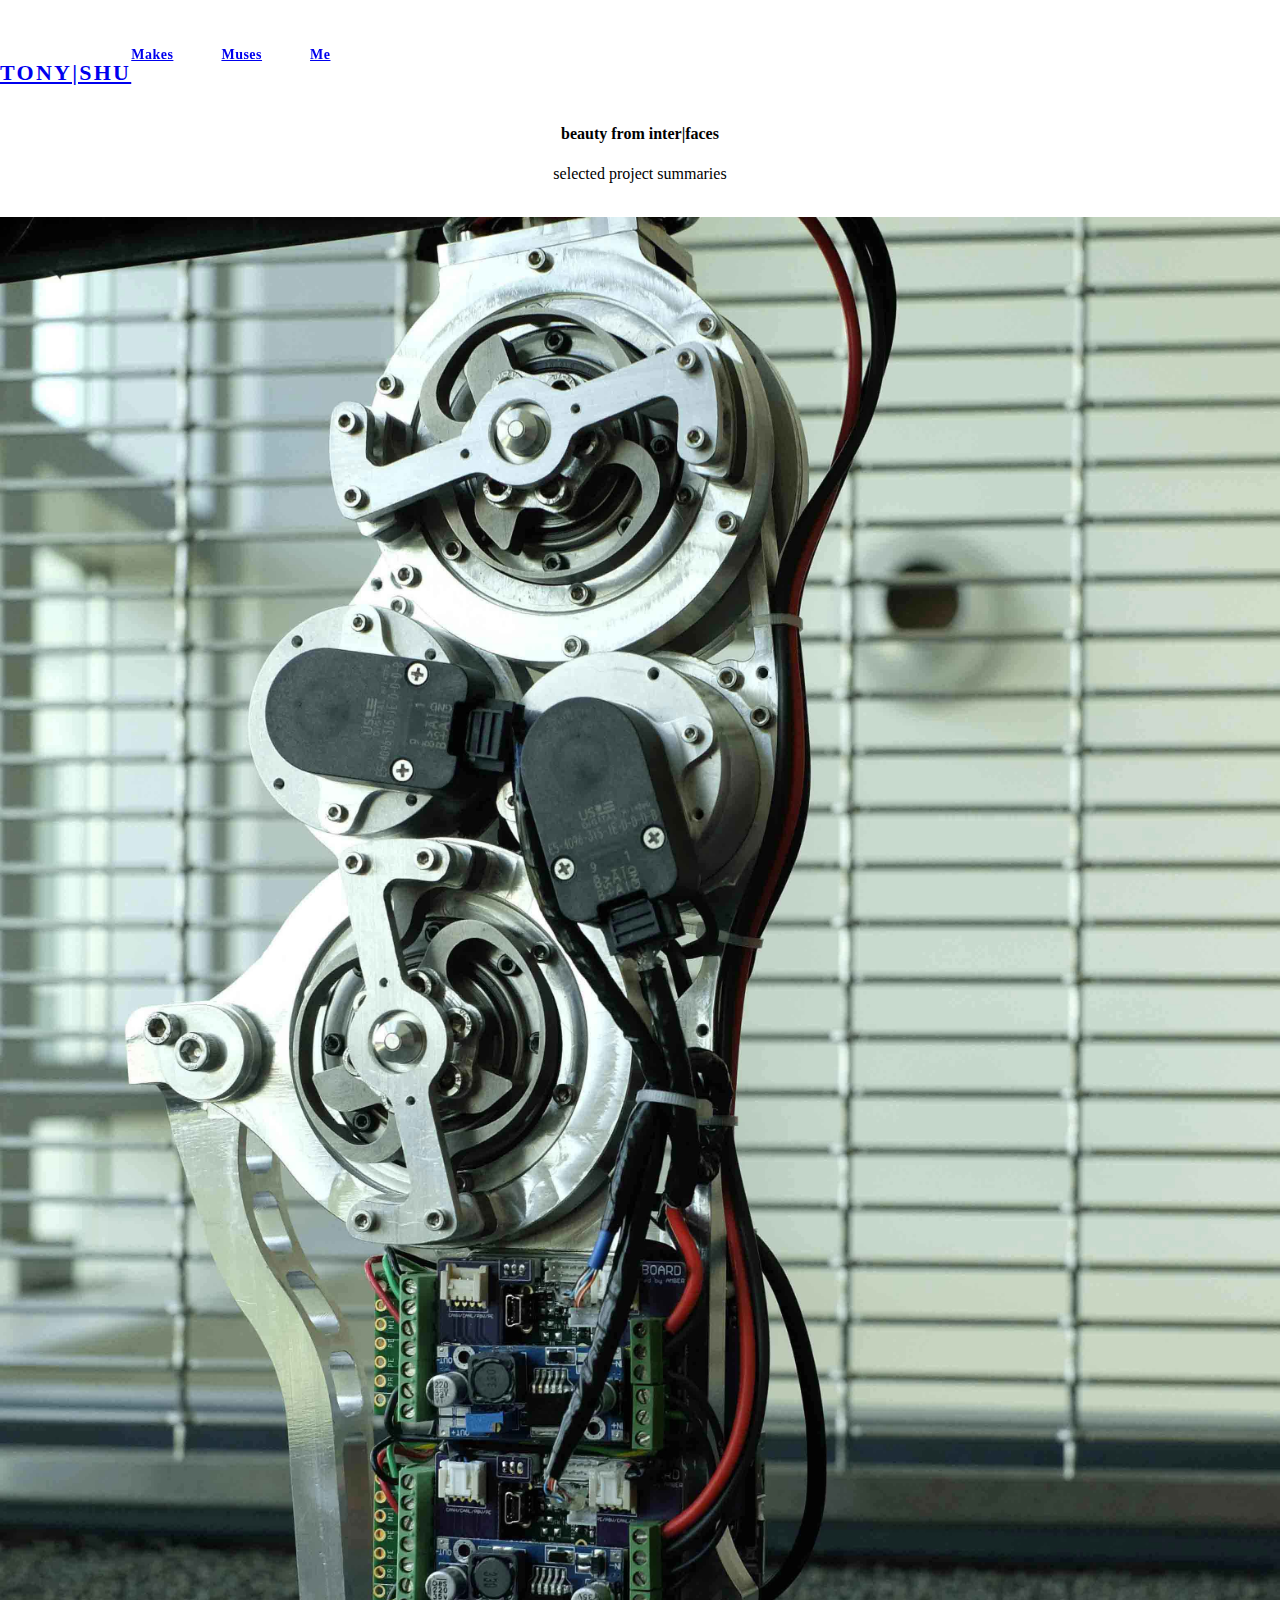
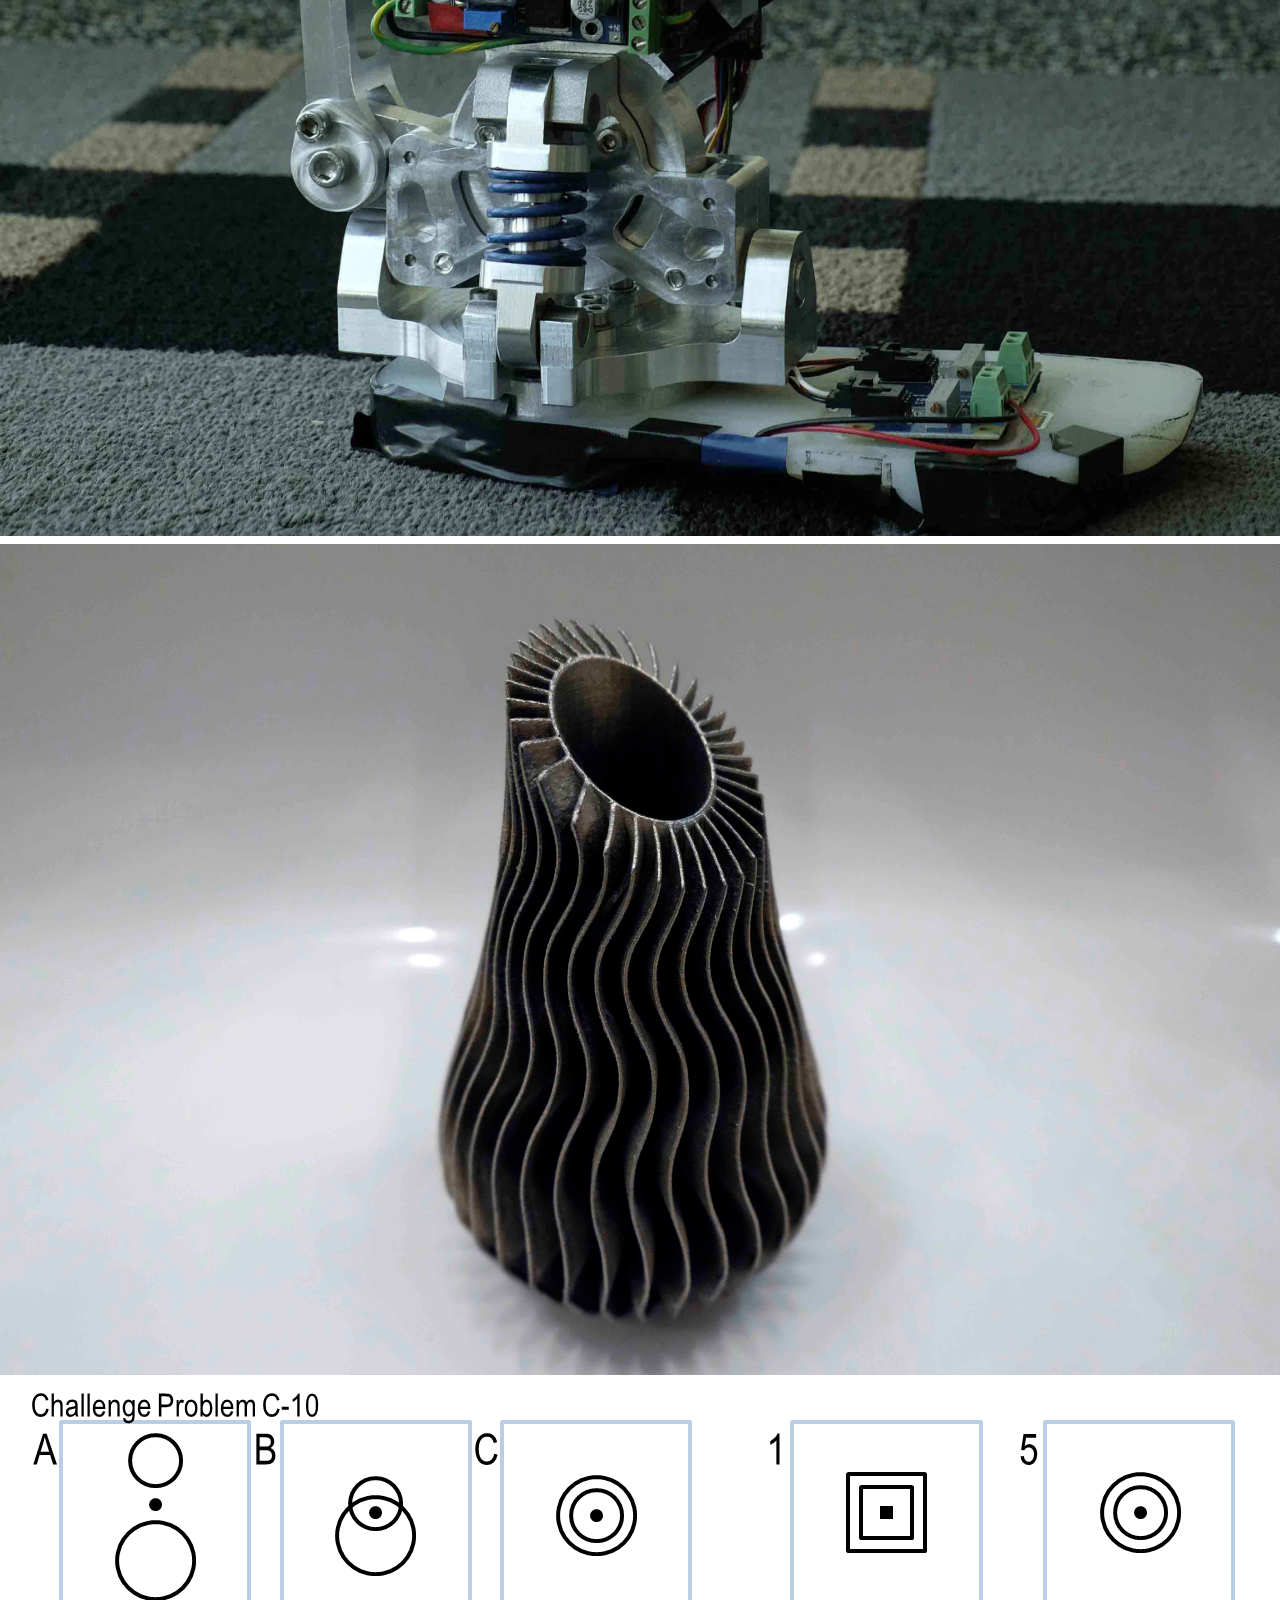
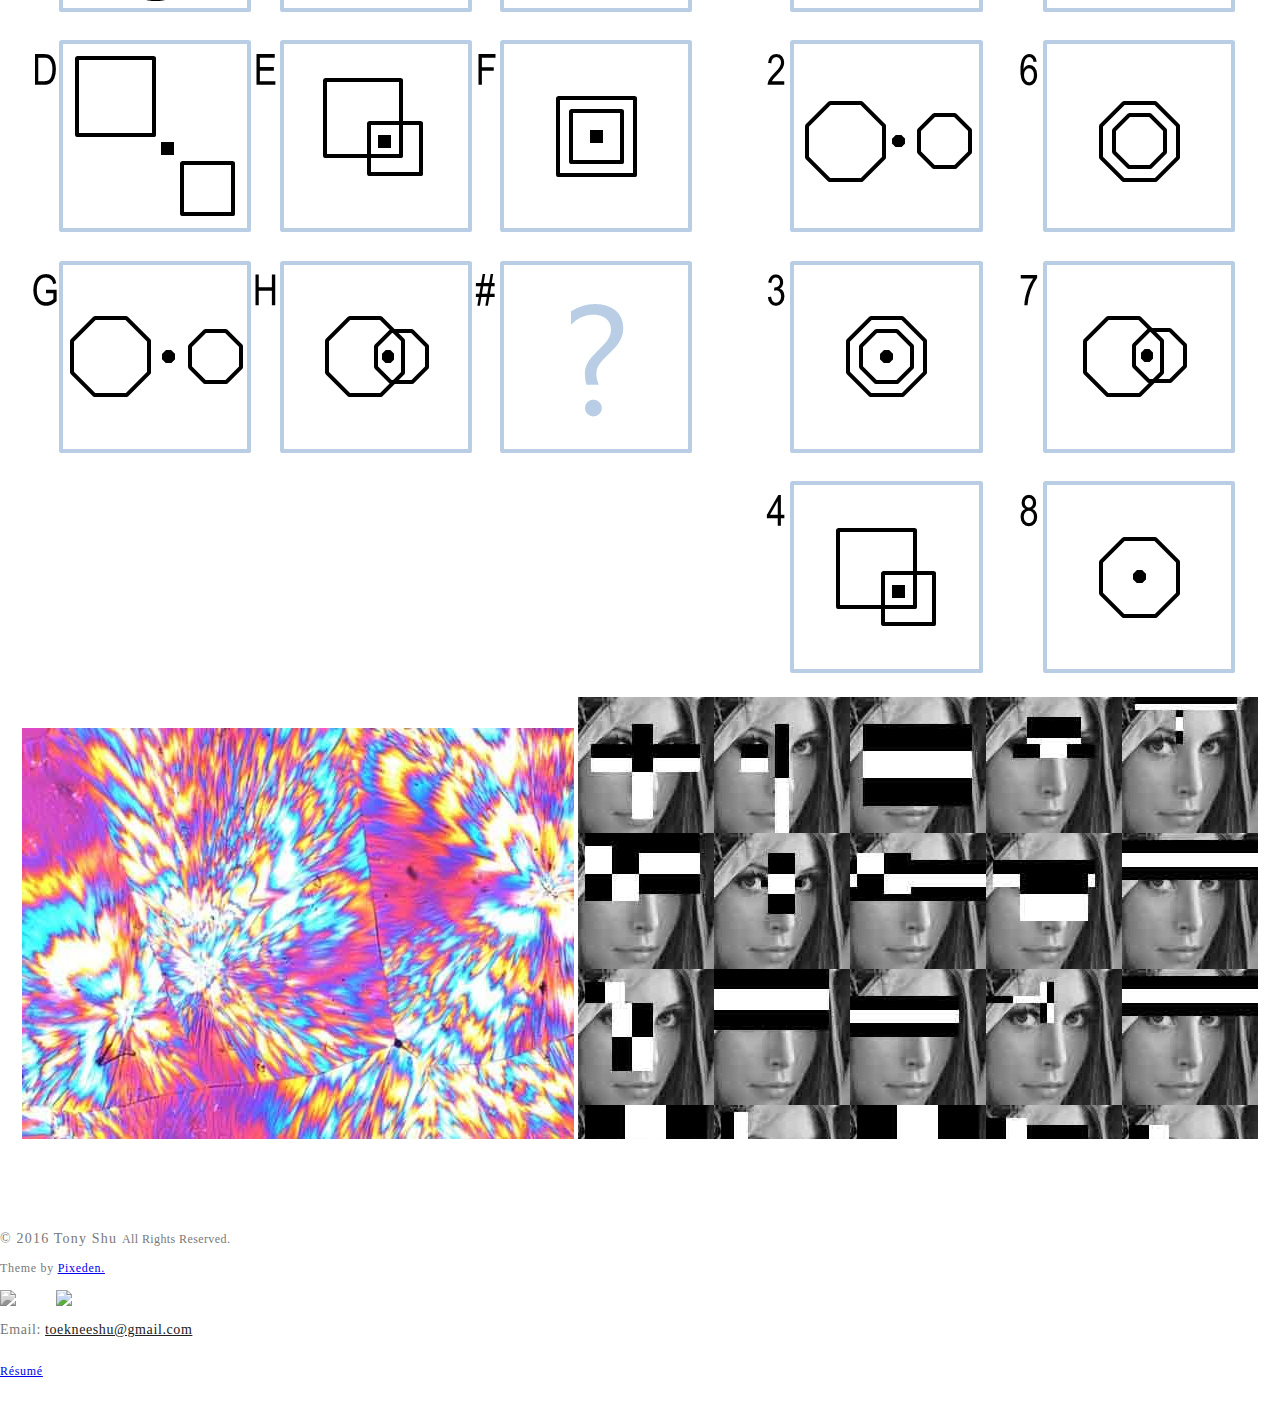
==== index.html @ eaedee6d "sp" ====
<!DOCTYPE html>
<html>
  <head>
    <meta name="viewport" content="width=device-width, initial-scale=1.0">
    <meta charset="UTF-8">
    <title>Tony | Shu </title>
    <link rel="icon" type="image/svg+xml" href="assets/img/urku-ico.svg">
    <link rel="stylesheet" href="assets/css/aurora-pack.min.css">
    <link rel="stylesheet" href="assets/css/aurora-theme-base.min.css">
    <link rel="stylesheet" href="assets/css/urku.css">
    <link rel="stylesheet" href="assets/css/modal.css">
    <link rel="icon" href="assets/img/favicon.ico">
    <script src="https://ajax.googleapis.com/ajax/libs/jquery/3.1.0/jquery.min.js"></script>
  </head>
  <body class="top-fixed">
  	<div id="player"></div>

    <script>
      // 2. This code loads the IFrame Player API code asynchronously.
      var tag = document.createElement('script');

      tag.src = "https://www.youtube.com/iframe_api";
      var firstScriptTag = document.getElementsByTagName('script')[0];
      firstScriptTag.parentNode.insertBefore(tag, firstScriptTag);
    </script>

    <header class="ae-container-fluid ae-container-fluid--full rk-header" id="topBar">
      <input type="checkbox" id="mobile-menu" class="rk-mobile-menu">
      <label for="mobile-menu">
        <svg>
          <use xlink:href="assets/img/symbols.svg#bar"></use>
        </svg>
        <svg>
          <use xlink:href="assets/img/symbols.svg#bar"></use>
        </svg>
        <svg>
          <use xlink:href="assets/img/symbols.svg#bar"></use>
        </svg>
      </label>
      <div class="ae-container-fluid rk-topbar">
        <h1 class="rk-logo"><a href="index">Tony|Shu</a></h1>
        <nav class="rk-navigation">
          <ul class="rk-menu">
            <li class="active rk-menu__item"><a href="index" class="rk-menu__link">Makes</a>
            </li>
            <li class="rk-menu__item"><a href="muses" class="rk-menu__link">Muses</a>
            </li>
            <li class="rk-menu__item"><a href="about" class="rk-menu__link">Me</a>
            </li>
          </ul>
        </nav>
      </div>
    </header>
    <section class="ae-container-fluid rk-main">
      <div class="ae-container-fluid ae-container-fluid--inner item-inside__meta">
      <h4 style="z-index:-1"> beauty from inter|faces </h4>
      <p>selected project summaries</p>
        <div class="ae-masonry ae-masonry-md-3">
          <button class="rk-item ae-masonry__item button" id="findEDButton"><img src="assets/img/findedHome.jpg" alt="">
                <div class="item-meta">
                  <h3>findED.io</h3>
                  <p>discover your best ER</p>
                  <p>data|health</p>
                </div></button>
            <div id="findEDModal" class="modal">
              <div class="modal-content">
                <img src="assets/img/findedResults.jpg">
		              <p style="text-align:left; margin: 20px">After observing how little access people have to medical treatment statistics, my colleagues and I decided to address the issue directly in a completely independent project. <a href="http://www.finded.io" style="text-decoration:underline" target="_blank">findED.io</a> is a webapp which combines hospital statistics from the Centers for Medicaid and Medicare Services Hospital
                Quality Initiative with data from Google Maps API to rank nearby hospitals by both total time until treatment and overall quality. Our site served over 50,000 unique visitors within 48 hours of launch.</p>
                  <p style="text-align:left; margin: 20px">For this project, my primary contributions were to the front end user experience. One of the biggest challenges with scientific data is its density. Understanding results usually requires significant domain knowledge beforehand, or else a significant amount of time invested into gaining the prerequisite vocabulary. After mining the hospital statistics report for data, my goal was to present a reactive and friendly interface to immediately convey to users wait times and a sense of hospital quality. The site relies on universal visual cues and symbolic representation to get this information across in an average of 1.5 minutes, important during emergencies when every second counts. However, for the user who wants more detail, clicking on the hospital panels reveals raw data in a graphical format. This decision was critical to fostering trust in the service through transparency and availability of information.
                  </p>
                  <p style="text-align:left; margin: 20px">The data we collected from user analytics after launch was massive. I interpreted these analytics for our technical paper which we decided to publish after development. I personally presented our paper at the Institute of Industrial Engineers Southeast Region Conference where it won the best technical paper award. Afterwards, the entire team was flown to Anaheim, CA to present at the international conference.
                  </p>
	                <p style="text-decoration:underline"><a href="assets/pdf/finded.pdf" target="_blank"> FindED.io - A Patient Decision Tool for Determining the
					Optimal Emergency Room for Non-Ambulance Emergencies</a></p>
	                <p style="text-decoration:underline"><a href="http://www.coe.gatech.edu/news/student-team-creates-tool-find-shortest-wait-time-hospital-emergency-rooms" target="_blank"> Winner of the 2016 IISE Southeast Region Technical Paper Competition</a></p>            
              </div>
            </div>


          <button class="rk-item ae-masonry__item button" id="recapButton"><img src="assets/img/recap.jpg" alt="">
                <div class="item-meta">
                  <h3>Project ReCap</h3>
                  <p>zirconia recyling initiative</p>
                  <p>materials|nature</p>
                </div></button>
            <div id="recapModal" class="modal">
                <div class="modal-content">
                  <img src="assets/img/recapTeeth.jpg">

				<div class="rk-blog__items">
		            <p style="text-align:left; margin: 20px">Over one million pounds of high-purity zirconia are thrown away annually as a result of the dental crown milling process, producing needless waste. In the subtractive milling process, 93% of each $200 zirconia blank gets consolidated as dust and chips into the dental lab waste stream. The accumulated debris is often combined with gypsum, wax, and metallic shavings from the lab's other processing streams. Though zirconia is desirable for use in ball milling media, precision valves, and high-wear components, impurities can not be tolerated. With sponsorship from 3M, My senior design team formulated a viable recycling stream for this material with minimal overhead cost for all industry parties involved.</p>

                <p style="text-align:left; margin: 20px">Our solution was to isolate and characterize this zirconia waste in order to ship it off to raw materials processing companies for recycling. To demonstrate the viability of our method, we first filtered out powdered material from the waste stream using a cyclone separator. Our team then performed multiple characterization tests to create a datasheet for potential companies who might be interested in recycling the material. I personally developed a method of estimating the composition of the collected powder based on known densities of the input material and particle size while considering the effects of sphere packing. I also established a trial recycling program with Saint-Gobain, formulating a viable shipping strategy to get powder from dental labs to processing plants without undue cost. 
                </p>
	                  <p style="text-decoration:underline"><a href="assets/pdf/recapFinal.pdf" target="_blank">Project ReCap: Recycling of Dental Crown Byproducts
						</a></p>
	                  <p style="text-decoration:underline"><a href="http://coe.gatech.edu/news/capstone-design-spring-2016-winners" target="_blank"> 1st place Materials Science project at the 2016 Georgia Tech Capstone Expo</a></p>
		        </div>                       
                </div>
            </div>

          <button class="rk-item ae-masonry__item button" id="banditButton"><img src="assets/img/bandit.jpeg" alt="">
                <div class="item-meta">
                  <h3>Bandit</h3>
                  <p>modular wearable sensor package</p>
                  <p>reality|binary</p>
                </div></button>
            <div id="banditModal" class="modal">
              <div class="modal-content">
                <img src="assets/img/bandit.jpg">
                <div class="rk-blog__items">
		              <p style="text-align:left; margin: 20px"> Bandit is a wearable with all the functionality of existing fitness trackers and then some. It houses six completely modular sensor bays large enough for anything from geiger counters to run-of-the-mill accelerometers. With a variety of mounting options à la GoPro, Bandit is the complete sensor package for anyone: surfers, rally drivers, triathletes, moms, nuclear physicists, etc. The goal of this materials science design project was to work as a team to consider all of the steps required for getting a product to market. </p>

                  <p style="text-align:left; margin: 20px">As team lead, my role consisted of configuring the electronics and making a working three sensor prototype capable of sensor hot-swapping. I developed a minimum viable product using an Arduino with various off-the-shelf sensors. Hot-swapping was implemented through embedded sensor APIs, and Processing was used as a data visualizer. We explored a wide range of wearable technologies including room temperature thermoelectric generators, hypoallergenic elastomers, and advanced waterproofing techniques.
	                </p>
	                <p><a href="assets/pdf/banditFinal.pdf" target="_blank" style="text-decoration:underline">Bandit - A Modular Sensor Package for Triathletes</a></p><p>
	                <a href="https://github.com/tshu/partModels/blob/master/11.30.SLDPRT" target="_blank" style="text-decoration:underline">Part Model</a></p>
		        </div> 
              </div>
            </div>           
          <button class="rk-item ae-masonry__item button" id="amproButton"><img src="assets/img/ampro3.jpg" alt="">
                <div class="item-meta">
                  <h3>AMPRO3</h3>
                  <p>powered transfemoral prosthesis</p>
                  <p>man|machine</p>
                </div></button>
            <div id="amproModal" class="modal">
              <div class="modal-content">
                <iframe width="90%" height="394" src="https://www.youtube.com/embed/Aq8_H_nSAxI?rel=0&enablejsapi=1" frameborder="0" allowfullscreen id="amproVideo"></iframe>
                <div class="rk-blog__items">
		              <p style="text-align:left; margin: 20px"> Prosthesis technology is quickly catching up to meet the demands of everyday life. As part of the <a href="http://www.bipedalrobotics.com" style="text-decoration:underline" target="_blank">AMBER Lab</a>, I am the project manager of AMPRO3, a transfemoral prosthesis featuring actuated knee and ankle joints. Utilizing a hybrid zero dynamics framework to drive the system toward human-inspired reference trajectories, AMPRO3 will serve as a platform for future cost of transportation and walking gait studies. My team of graduate students is currently developing several novel feedback controllers for the accurate tracking of reference trajectories.</p>

                  <p style="text-align:left; margin: 20px">AMPRO3 is something I've been working on for over a year, and the potential of prosthesis research continues to inspire me every day. In addition to making use of the device's series elastic actuators, relative encoders, motor drivers, inertial measurement units, and custom circuitry, I've written a custom API for the six-axis load cell located at the ankle which allows for the measurement of ground reaction forces. I have also experimentally implemented and tuned several theoretical passivity-based, adaptive, and sliding mode controllers in ROS using its on-board BeagleBone Black microcontroller. Our work on this generation of AMPRO has produced a manuscript which will appear in the 2017 American Controls Conference proceedings and another journal manuscript which will be submitted in December 2016.
	                </p>
	               <!--  <p><a href="assets/pdf/amproControl1.pdf" style="text-decoration:underline" target="_blank">Manuscript submission to the 2017 American Controls Conference</a></p> -->
	                <p><a href="https://github.com/tshu/optoforce6axis" target="_blank" style="text-decoration:underline"> Source</a> for my custom API used to integrate an OptoForce six-axis load cell with the ankle joint for the measurement of ground reactions.</p>
		        </div> 
              </div>
            </div> 

          <button class="rk-item ae-masonry__item button" id="dmlsButton" style="margin-top: 4px"><img src="assets/img/dmls.jpg" alt="">
                <div class="item-meta">
                  <h3>This thing</h3>
                  <p>direct metal laser sintering</p>
                  <p>energy|art</p>
                </div></button>
            <div id="dmlsModal" class="modal">
              <div class="modal-content">
                <img src="assets/img/print1.jpg">
                <img src="assets/img/dice.jpg">
		            <div class="blog-info">
		              <p style="text-align:left; margin: 20px"> Examining the microstructure of printed components can yield fundamental relationships between printing pattern algorithms, laser energy density, and structural integrity. In the summer of 2014, I started research at SpaceX where I designed new algorithms to balance energy density gradients for sintering lasers deviating from true focus. I gained hands-on expertise in direct metal laser sintering of Inconel 718 and Ti6Al4V superalloy powders. After several weeks of troubleshooting, I discovered key relationships between processing parameters and component integrity which would make traditionally impossible printing overhang angles feasible. With these new techniques, even completely spherical shells can be sintered without any interior support. 
                	</p>
                  <p style="text-align:left; margin: 20px"> I also developed a metal powder characterization lab setup to verify the composition of supplier powders. Tests include particle diffraction analysis for size distribution, inductively coupled plasma spectroscopy for composition, and powder flow analysis. Instead of outsourcing these tests, SpaceX saves $150,000 in operating costs every year.
                  </p>

			           </div>
              </div>
            </div> 

          <button class="rk-item ae-masonry__item button" id="ravenButton"><img src="assets/img/raven.PNG" alt="">
                <div class="item-meta">
                  <h3>Raven's Progressive Matrices</h3>
                  <p>pattern recognition</p>
                  <p>vision|intelligence</p>
                </div>
          </button>
            <div id="ravenModal" class="modal">
              <div class="modal-content">
                <img src="assets/img/ravenb.PNG">
                <div class="rk-blog__items">
                  <p style="text-align:left; margin: 20px"> While machine learning techniques have their place, many patterns cannot be reduced to a feasible feature space. As a project for Dr. Ashok Goel's course on Knowledge-Based AI (of <a href="http://www.businessinsider.com/watson-ai-became-a-teaching-assistant-2016-5" target="_blank" style="text-decoration:underline"> Jill Watson</a> fame), I've created an intelligent agent which uses reasoning to solve Raven's problems. These visual puzzles require the test taker to extract implicit patterns from a series of figures, applying them to select the correct answer from a bank. While these problems are intuitive for humans, a state-of-the-art agent is only correct around 70% of the time.
                  </p>
                  <p style="text-align:left; margin: 20px"> On an implementation level using the Pillow library, my agent performs pixel level statistical analysis and gross transformations on the given figures. Tiers of reasoning progress from simple screens of bitmap identity to figure rotations to pixel density matching. Whatever relationships are found are then appropriately implemented either horizontally, vertically, or diagonally. The agent follows up with a generate-and-test approach at the end of each tier to produce a best guess for that tier. Finally, a unified accuracy metric for guess comparison allows the agent to select the best answer choice. Using this strategy, the agent achieves 55% accuracy without relying on any semantic knowledge or object detection.
                  </p>
                </div> 
              </div>
            </div>

          <button class="rk-item ae-masonry__item button" id="crystalButton" style="margin-top: 2px"><img src="assets/img/crystal1.jpg" alt="">
                <div class="item-meta">
                  <h3>Cellulose Composites</h3>
                  <p>environmental degradation</p>
                  <p>materials|nature</p>
                </div>
          </button>
            <div id="crystalModal" class="modal">
              <div class="modal-content">
                <img src="assets/img/crystal2.png">
                <img src="assets/img/graph.jpg">
                <div class="rk-blog__items">
                  <p style="text-align:left; margin: 20px"> Cellulose is a naturally occurring polymer which can be found as a structural component in the cell walls of plants and algae. Its widespread biological utilization causes it to be the most abundant polymer resource in the world, and just as abundant are its many applications. A relatively new field of study concerns the application and role of cellulose used in nanocomposites. Polyhydroxybutyrate (PHB) is a semicrystalline biopolymer with a slow crystallization rate, which makes it an ideal matrix for crystallization behavior observations. The addition of cellulose nanocrystals (CNC) serves to inoculate an otherwise very pure (PHB has fewer than 200 ppm impurities) phase, isolating the effects of nanoparticle loading on the material.
                  </p>
                  <p style="text-align:left; margin: 20px"> With sponsorship from TenCate Protective Fabrics, I worked under the direct supervision of Dr. Stephanie Lin to characterize the biodegradation behavior of CNC/PHB composites. I started by preparing both solvent cast and compression molded samples of various CNC loading. These samples' crystallization kinetics were observed under hot stage microscopy where I discovered that compression molded samples crystallized much faster with a higher rate of nucleation compared to solvent cast samples at the same load. Fourier Transform infrared spectroscopy techniques were used to monitor the bond structure of these samples as they aged over a period of three months in both air and soil. I found that there were fewer extreme peaks in the 3800-2800 cm-1 region of aged samples vs. new samples, and aged samples contained a greater range of bond stretch types which correspond to a change in chemical composition and structure. Between samples, these changes were much more prevalent in those aged in soil.
                  </p>
                  <p style="text-align:left; margin: 20px"> The findings suggest that the physical properties CNC composites are highly tuneable based on both manufacturing methods and CNC loading. Specifically, a wide range of CNC/PHB composites are possible which should perform well in dry environments while degrading in the presence of moisture and bacteria.</p>
                </div> 
              </div>
            </div>       

          <button class="rk-item ae-masonry__item button" id="cameraButton" style="margin-top: 4px" title="Courtesy Greg Borenstein under Creative Commons 2.0"> <img src="assets/img/haarFace.jpg" alt="">
                <div class="item-meta">
                  <h3>Scout</h3>
                  <p>haar cascades</p>
                  <p>vision|art</p>
                </div>
          </button>
            <div id="cameraModal" class="modal">
              <div class="modal-content">
                <img src="assets/img/gnomes.jpg">
                <div class="rk-blog__items">
                  <p style="text-align:left; margin: 20px"> As a photographer, there are moments when I'm nowhere near the camera, meaning I have to run back several yards just to pan it an inch. To address this issue I'm developing Scout, a modular stepper motor/Raspberry Pi system to facilitate remote tracking. With any camera mounted to the stepper motor, the Raspberry Pi will be able to use a small on-board camera to center the mounted camera toward signs held up by the photographer. Additionally, bluetooth communication with the Pi will allow manual tracking with a corresponding mobile app.
                  </p>
                  <p style="text-align:left; margin: 20px"> Automatic tracking should be possible by training a Haar cascade filter, which is a technique based on weak classifiers and Adaboost for object discrimination. For each layer in the cascade, the filter searches for the existence of several features in the image which correspond to a specific object. Any portion of the image which meets the requirements for a single layer moves on to the next, discarding more of the image at each step. Eventually, the algorithm returns a selection of pixels which it believes to be the object it's looking for.
                  </p>
                  <p style="text-align:left; margin: 20px"> While cascade filters are extremely powerful, they are also very sensitive to noise. Detecting 10 out of 10 faces doesn't mean being able to tell them apart. I learned this the hard way after using OpenCV to train a cascade filter on hand symbols, which were interpreted as the same bowl of oatmeal for all I know. With the hardware assembled, my next step is to investigate using printed 2D symbols which can be selectively displayed. Combined with the commercially available mobile app for accessing camera functions, I expect Scout to excel at panoramas and group shots once it's complete.
                  </p>
                </div> 
              </div>
            </div>   

        </div>
      </div>
    </section>
      
    <footer class="ae-container-fluid rk-footer ">
      <div class="ae-grid ae-grid--collapse">
        <div class="ae-grid__item item-lg-4 au-xs-ta-center au-lg-ta-left">
          <p class="rk-footer__text rk-footer__copy "> <span class="ae-u-bold">© </span><span class="ae-u-bolder">2016 Tony Shu </span>All Rights Reserved.</p>
          <p class="rk-footer__text rk-footer__by">Theme by <a href="http://pixeden.com" class="ae-u-bolder">Pixeden.</a></p>
        </div>
        <div class="ae-grid__item item-lg-4 au-xs-ta-center">
          <a href="https://www.linkedin.com/in/tonyshu" class="rk-social-btn" target="_blank" style="-webkit-filter:grayscale(100%)">
          <img src="assets/img/linkedin.gif"></a>

          <a href="https://github.com/tshu" class="rk-social-btn" target="_blank">
          <img src="assets/img/github.png"></a>
        </div>
        <div class="ae-grid__item item-lg-4 au-xs-ta-center au-lg-ta-right">
          <p class="rk-footer__text rk-footer__contact "> <span class="ae-u-bold">Email: </span><span class="ae-u-bolder"> <a href="mailto:toekneeshu@gmail.com?subject=Hi Tony!" class="rk-dark-color "> toekneeshu@gmail.com </a></span></p>
          <p class="rk-footer__text rk-footer__by" style="color:#E95420"><a href="assets/pdf/resumeShu.pdf" class="ae-u-bolder" target="_blank">Résumé</a></p>
        </div>
      </div>
    </footer>

    <script src="assets/js/svg4everybody.min.js"></script>
    <script>svg4everybody();</script>
    <script src="assets/js/modal.js"></script>
    <script>
    	var player;
    	function onYouTubePlayerAPIReady() {player = new YT.Player('amproVideo');}

    	$('#amproModal').click(function(){
        	player.stopVideo();
		});	
    </script>

  </body>
</html>
---- assets/css/urku.css ----
/* * * * * * * * * * * * * * * * * * * * *\ 
 UrkuPortfolio v1.0.0 
 Urku is a prtfolio template with a very clean style. 
 (c) 2016 Lionel <lionel@pixeden.com> (http://pixeden.com) 
 https://bitbucket.org/elrumordelaluz/urkuportfolio 
 Licensed under  MIT 
\* * * * * * * * * * * * * * * * * * * * */
@charset "UTF-8";
body {
  margin: 0;
}

.rk-container {
  margin-right: auto;
  margin-left: auto;
  padding-left: .25rem;
  padding-right: .25rem;
}
@media (min-width: 40em) {
  .rk-container {
    max-width: 88.88889em;
    width: 95vw;
  }
  .rk-container--inner {
    max-width: 68.88889em;
    width: 82vw;
  }
}
.rk-container--full {
  max-width: 100%;
  padding-left: 0;
  padding-right: 0;
  width: 100%;
}
@media (min-width: 64em) {
  .rk-container {
    padding-left: 0;
    padding-right: 0;
  }
}

.rk-main {
  z-index: 1;
  position: static;
}
.top-fixed .rk-main {
  padding-top: 6.5rem;
}
@media (min-width: 64em) {
  .rk-main {
    position: relative;
  }
}

.rk-header {
  background-color: #fff;
  position: relative;
  z-index: 2;
}
.top-fixed .rk-header {
  position: fixed;
}

.rk-topbar {
  -webkit-box-align: start;
  -webkit-align-items: flex-start;
  -ms-flex-align: start;
          align-items: flex-start;
  display: -webkit-box;
  display: -webkit-flex;
  display: -ms-flexbox;
  display:         flex;
  -webkit-flex-wrap: wrap;
      -ms-flex-wrap: wrap;
          flex-wrap: wrap;
  -webkit-box-pack: justify;
  -webkit-justify-content: space-between;
  -ms-flex-pack: justify;
          justify-content: space-between;
  padding-bottom: 3.3rem;
  padding-top: 2.8rem;
  z-index: -1;
}
@media (min-width: 64em) {
  .rk-topbar {
    padding-bottom: 0;
  }
}

.rk-logo {
  -webkit-box-flex: 0;
  -webkit-flex: 0 0 100%;
      -ms-flex: 0 0 100%;
          flex: 0 0 100%;
  font-size: 1.375rem;
  font-weight: 700;
  letter-spacing: 2.25px;
  text-align: center;
  text-transform: uppercase;
  width: 20%;
}
.rk-logo sup {
  font-size: .5625rem;
  position: relative;
  top: -1px;
}
@media (min-width: 64em) {
  .rk-logo {
    -webkit-box-flex: 1;
    -webkit-flex: 1;
        -ms-flex: 1;
            flex: 1;
    text-align: left;
    margin-left: 0%;
  }
}

.rk-search {
  -webkit-align-self: flex-start;
  -ms-flex-item-align: start;
          align-self: flex-start;
  margin-bottom: 3.4rem;
  margin-left: 7.7rem;
  padding-top: .16rem;
  position: relative;
}
.rk-search label,
.rk-search input {
  display: inline-block;
  vertical-align: middle;
}
.rk-search label {
  cursor: pointer;
  height: 1.875rem;
  left: -1.5rem;
  padding-bottom: .67em;
  padding-top: 0;
  position: absolute;
  top: 0;
  -webkit-transition: color .3s;
          transition: color .3s;
  width: 1.875rem;
  z-index: 20;
}
.rk-search svg {
  height: 100%;
  width: 100%;
}
.rk-search input {
  background-color: transparent;
  border: 0;
  font-size: .875rem;
  opacity: 0;
  outline: 0;
  padding: 0;
  padding-bottom: .3em;
  -webkit-transition: .3s;
          transition: .3s;
  z-index: 10;
  width: 1px;
}
.rk-search input:focus {
  opacity: 1;
  padding-left: .5rem;
  width: 100px;
}
.rk-search input:focus + label {
  color: #a0a0a0;
}

.rk-navmobile {
  position: relative;
}

.rk-mobile-menu {
  display: none;
}
.rk-mobile-menu + label {
  cursor: pointer;
  display: inline-block;
  height: 24px;
  left: 2.5vw;
  position: absolute;
  top: 2.7rem;
  width: 16px;
  z-index: 300;
}
.rk-mobile-menu + label svg {
  height: 4px;
  width: 20px;
  margin: 0;
  display: block;
  margin-bottom: 3px;
  -webkit-transition: .3s;
          transition: .3s;
}
.rk-mobile-menu + label svg:nth-of-type(1) {
  -webkit-transform-origin: center left;
      -ms-transform-origin: center left;
          transform-origin: center left;
}
.rk-mobile-menu + label svg:nth-of-type(3) {
  -webkit-transform-origin: center left;
      -ms-transform-origin: center left;
          transform-origin: center left;
}
@media (min-width: 64em) {
  .rk-mobile-menu + label {
    display: none;
  }
}
.rk-mobile-menu:checked + label,
.rk-mobile-menu + label:hover {
  color: #a0a0a0;
}
.rk-mobile-menu:checked + label svg:nth-of-type(1) {
  -webkit-transform: rotate(45deg);
      -ms-transform: rotate(45deg);
          transform: rotate(45deg);
}
.rk-mobile-menu:checked + label svg:nth-of-type(2) {
  -webkit-transform: translateX(-100%);
      -ms-transform: translateX(-100%);
          transform: translateX(-100%);
  opacity: 0;
}
.rk-mobile-menu:checked + label svg:nth-of-type(3) {
  -webkit-transform: rotate(-45deg);
      -ms-transform: rotate(-45deg);
          transform: rotate(-45deg);
}

.rk-footer {
  margin-top: 5.5rem;
  margin-bottom: 2rem;
}

.rk-footer__text {
  color: #787878;
  font-size: .75rem;
  margin-bottom: .875rem;
}
.rk-footer__text span {
  font-size: .875rem;
}

.rk-footer__copy {
  letter-spacing: .4px;
}
.rk-footer__copy span {
  letter-spacing: 1.2px;
}

.rk-footer__contact {
  display: inline-block;
  letter-spacing: .6px;
}

.rk-footer__by {
  letter-spacing: .7px;
}

.rk-social-btn {
  background: none;
  border: 0;
  display: inline-block;
  height: 20px;
  margin-left: 1rem;
  margin-right: 1rem;
  width: 20px;
}
.rk-social-btn:first-child {
  margin-left: 0;
}
.rk-social-btn:last-child {
  margin-right: 0;
}
.rk-social-btn svg {
  height: 100%;
  width: 100%;
}

.rk-layout-ctrl-cont {
  position: absolute;
  text-align: right;
  top: 2.65rem;
  padding-right: 2.5rem;
}
.top-fixed .rk-layout-ctrl-cont {
  position: fixed;
  z-index: 401;
}
.top-fixed .rk-layout-ctrl-cont:first-of-type {
  top: 2.65rem;
}
@media (min-width: 64em) {
  .rk-layout-ctrl-cont {
    padding-right: 0;
    top: 2.25rem;
  }
  .rk-layout-ctrl-cont:first-of-type {
    top: 0;
  }
  .top-fixed .rk-layout-ctrl-cont {
    top: 10.7625rem;
    z-index: -1;
  }
  .top-fixed .rk-layout-ctrl-cont:first-of-type {
    top: 8.5rem;
  }
}

.rk-layout-ctrl {
  cursor: pointer;
  display: none;
  float: right;
  clear: both;
  height: 28px;
  opacity: 0;
  padding-right: .09rem;
  padding-top: 0;
  -webkit-transition: color .3s;
          transition: color .3s;
  width: 20px;
  z-index: 401;
  position: absolute;
}
.rk-layout-ctrl:hover {
  color: #a0a0a0;
}
.rk-layout-ctrl svg {
  height: 100%;
  width: 100%;
}
@media (min-width: 40em) {
  .rk-layout-ctrl {
    display: inline-block;
  }
}
@media (min-width: 64em) {
  .rk-layout-ctrl {
    opacity: 1;
    position: static;
  }
}

.layout-ctrl-input {
  display: none;
}
.layout-ctrl-input:checked + .rk-layout-ctrl-cont label {
  display: none;
  color: #a0a0a0;
}
@media (min-width: 64em) {
  .layout-ctrl-input:checked + .rk-layout-ctrl-cont label {
    display: block;
  }
}

.rk-layout-ctrl-mobile {
  color: #a0a0a0;
  height: 19px;
  position: absolute;
  right: 40px;
  top: 46px;
  width: 19px;
  z-index: 400;
}
.top-fixed .rk-layout-ctrl-mobile {
  position: fixed;
}
.rk-layout-ctrl-mobile svg {
  -webkit-transition: -webkit-transform 250ms;
          transition:         transform 250ms;
  position: absolute;
  width: 48%;
}
.rk-layout-ctrl-mobile svg:nth-child(1),
.rk-layout-ctrl-mobile svg:nth-child(2) {
  top: 0;
  -webkit-transform-origin: top center;
      -ms-transform-origin: top center;
          transform-origin: top center;
}
.rk-layout-ctrl-mobile svg:nth-child(1),
.rk-layout-ctrl-mobile svg:nth-child(3) {
  left: 0;
}
.rk-layout-ctrl-mobile svg:nth-child(2),
.rk-layout-ctrl-mobile svg:nth-child(4) {
  right: 0;
}
.rk-layout-ctrl-mobile svg:nth-child(3),
.rk-layout-ctrl-mobile svg:nth-child(4) {
  bottom: 0;
  -webkit-transform-origin: bottom center;
      -ms-transform-origin: bottom center;
          transform-origin: bottom center;
}
.rk-layout-ctrl-mobile svg:nth-child(1),
.rk-layout-ctrl-mobile svg:nth-child(4) {
  -webkit-transform: scaleY(1.3);
      -ms-transform: scaleY(1.3);
          transform: scaleY(1.3);
}
.rk-layout-ctrl-mobile svg:nth-child(2),
.rk-layout-ctrl-mobile svg:nth-child(3) {
  -webkit-transform: scaleY(.7);
      -ms-transform: scaleY(.7);
          transform: scaleY(.7);
}
.rk-layout-ctrl-mobile.layout-blog svg:nth-child(1),
.rk-layout-ctrl-mobile.layout-blog svg:nth-child(3) {
  -webkit-transform: scaleX(1.3);
      -ms-transform: scaleX(1.3);
          transform: scaleX(1.3);
  -webkit-transform-origin: left center;
      -ms-transform-origin: left center;
          transform-origin: left center;
}
.rk-layout-ctrl-mobile.layout-blog svg:nth-child(2),
.rk-layout-ctrl-mobile.layout-blog svg:nth-child(4) {
  -webkit-transform: scaleX(1.3);
      -ms-transform: scaleX(1.3);
          transform: scaleX(1.3);
  -webkit-transform-origin: right center;
      -ms-transform-origin: right center;
          transform-origin: right center;
}
#layout-grid:checked ~ .rk-layout-ctrl-mobile svg {
  -webkit-transform: scale(1);
      -ms-transform: scale(1);
          transform: scale(1);
}
@media (max-width: 40em) {
  .rk-layout-ctrl-mobile {
    display: none;
  }
}
@media (min-width: 64em) {
  .rk-layout-ctrl-mobile {
    display: none;
  }
}

.rk-portfolio__items {
  margin-top: -4px;
}
@media (min-width: 40em) {
  .rk-portfolio__items {
    display: -webkit-box;
    display: -webkit-flex;
    display: -ms-flexbox;
    display:         flex;
    -webkit-flex-wrap: wrap;
        -ms-flex-wrap: wrap;
            flex-wrap: wrap;
    margin-left: -4px;
    margin-right: -4px;
  }
}

.rk-item {
  display: block;
  margin: 0;
  margin-bottom: .5rem;
  position: relative;
}
.rk-item.ae-masonry__item {
  display: inline-block;
  margin-bottom: 0;
}
.rk-item img {
  display: block;
  width: 100%;
}
.rk-item:hover .item-meta {
  opacity: 1;
  visibility: visible;
}
.rk-item--flex {
  background-position: center center;
  background-repeat: no-repeat;
  background-size: cover;
  border-color: white;
  border-width: 4px;
  border-style: solid;
  -webkit-box-flex: 1;
  -webkit-flex: 1;
      -ms-flex: 1;
          flex: 1;
  margin-bottom: 0;
  overflow: hidden;
}
.rk-item--flex:after {
  display: none;
}
.rk-item--flex:before {
  content: "";
  display: block;
  padding-top: 100%;
}
.rk-item--flex:hover {
  background-color: #000;
  background-blend-mode: luminosity;
}
@media (min-width: 40em) {
  .rk-item {
    border-width: 4px;
  }
}

.post-img {
  background-position: center center;
  background-repeat: no-repeat;
  background-size: cover;
  display: block;
  position: relative;
}
.post-img:before {
  content: "";
  display: block;
  padding-top: 100%;
}
.post-img:hover {
  background-color: #000;
  background-blend-mode: luminosity;
}
.post-img:hover .item-meta {
  opacity: 1;
  visibility: visible;
}

.item-meta {
  -webkit-box-align: center;
  -webkit-align-items: center;
  -ms-flex-align: center;
          align-items: center;
  background-color: rgba(255, 255, 255, .75);
  bottom: 0;
  color: #202020;
  display: -webkit-box;
  display: -webkit-flex;
  display: -ms-flexbox;
  display:         flex;
  -webkit-box-orient: vertical;
  -webkit-box-direction: normal;
  -webkit-flex-direction: column;
      -ms-flex-direction: column;
          flex-direction: column;
  font-size: .67rem;
  -webkit-box-pack: center;
  -webkit-justify-content: center;
  -ms-flex-pack: center;
          justify-content: center;
  left: 0;
  margin: auto;
  opacity: 0;
  padding: 2%;
  position: absolute;
  right: 0;
  text-align: center;
  -webkit-transition: opacity .5s;
          transition: opacity .5s;
  top: 0;
}
.item-meta h2 {
  font-size: 2.25em;
  font-weight: 700;
}
.item-meta p {
  font-size: 1.5em;
  margin-bottom: 0;
}
@media (min-width: 64em) {
  .item-meta {
    font-size: 1vw;
  }
}
@media (min-width: 94.75em) {
  .item-meta {
    font-size: 1rem;
  }
}

@media (min-width: 40em) {
  .rk-size-12 .item-meta h2,
  .fz-12 .item-meta2 h2 {
    font-size: 2.25em;
  }
  .rk-size-12 .item-meta p,
  .fz-12 .item-meta2 p {
    font-size: 1.5em;
  }
  .rk-size-8 .item-meta h2,
  .fz-8 .item-meta h2 {
    font-size: 2em;
  }
  .rk-size-8 .item-meta p,
  .fz-8 .item-meta p {
    font-size: 1.5em;
  }
  .rk-size-6 .item-meta h2,
  .fz-6 .item-meta h2 {
    font-size: 1.75em;
  }
  .rk-size-6 .item-meta p,
  .fz-6 .item-meta p {
    font-size: 1.3125em;
  }
  .rk-size-4 .item-meta h2,
  .fz-4 .item-meta h2 {
    font-size: 1.5em;
  }
  .rk-size-4 .item-meta p,
  .fz-4 .item-meta p {
    font-size: 1.125em;
  }
  .rk-size-3 .item-meta h2,
  .fz-3 .item-meta h2 {
    font-size: 1.3125em;
  }
  .rk-size-3 .item-meta p,
  .fz-3 .item-meta p {
    font-size: 1.125em;
  }
  #layout-grid:checked ~ .rk-portfolio .rk-tosize-12 .item-meta h2 {
    font-size: 2.25em;
  }
  #layout-grid:checked ~ .rk-portfolio .rk-tosize-12 .item-meta p {
    font-size: 1.5em;
  }
  #layout-grid:checked ~ .rk-portfolio .rk-tosize-6 .item-meta h2 {
    font-size: 1.75em;
  }
  #layout-grid:checked ~ .rk-portfolio .rk-tosize-6 .item-meta p {
    font-size: 1.3125em;
  }
  #layout-grid:checked ~ .rk-portfolio .rk-tosize-4 .item-meta h2,
  #layout-grid:checked ~ .rk-portfolio .rk-tosize-8 .rk-tosize-6 .item-meta h2 {
    font-size: 1.5em;
  }
  #layout-grid:checked ~ .rk-portfolio .rk-tosize-4 .item-meta p,
  #layout-grid:checked ~ .rk-portfolio .rk-tosize-8 .rk-tosize-6 .item-meta p {
    font-size: 1.125em;
  }
  #layout-grid:checked ~ .rk-portfolio .rk-tosize-3 .item-meta h2,
  #layout-grid:checked ~ .rk-portfolio .rk-tosize-6 .rk-tosize-6 .item-meta h2 {
    font-size: 1.3125em;
  }
  #layout-grid:checked ~ .rk-portfolio .rk-tosize-3 .item-meta p,
  #layout-grid:checked ~ .rk-portfolio .rk-tosize-6 .rk-tosize-6 .item-meta p {
    font-size: 1.125em;
  }
}

.ae-masonry .item-meta h2 {
  font-size: 2.25em;
}

.ae-masonry .item-meta p {
  font-size: 1.5em;
}

@media (min-width: 40em) {
  .rk-portfolio .ae-masonry-sm-2 .item-meta h2,
  .rk-portfolio .ae-grid__item[class*="item-sm"]:nth-child(1):nth-last-child(2) h2,
  .rk-portfolio .ae-grid__item[class*="item-sm"]:nth-child(1):nth-last-child(2) ~ .ae-grid__item[class*="item-sm"] h2 {
    font-size: 1.75em;
  }
  .rk-portfolio .ae-masonry-sm-2 .item-meta p,
  .rk-portfolio .ae-grid__item[class*="item-sm"]:nth-child(1):nth-last-child(2) p,
  .rk-portfolio .ae-grid__item[class*="item-sm"]:nth-child(1):nth-last-child(2) ~ .ae-grid__item[class*="item-sm"] p {
    font-size: 1.3125em;
  }
  .rk-portfolio .ae-masonry-sm-3 .item-meta h2,
  .rk-portfolio .ae-grid__item[class*="item-sm"]:nth-child(1):nth-last-child(3) h2,
  .rk-portfolio .ae-grid__item[class*="item-sm"]:nth-child(1):nth-last-child(3) ~ .ae-grid__item[class*="item-sm"] h2 {
    font-size: 1.5em;
  }
  .rk-portfolio .ae-masonry-sm-3 .item-meta p,
  .rk-portfolio .ae-grid__item[class*="item-sm"]:nth-child(1):nth-last-child(3) p,
  .rk-portfolio .ae-grid__item[class*="item-sm"]:nth-child(1):nth-last-child(3) ~ .ae-grid__item[class*="item-sm"] p {
    font-size: 1.125em;
  }
  .rk-portfolio .ae-masonry-sm-4 .item-meta h2,
  .rk-portfolio .ae-grid__item[class*="item-sm"]:nth-child(1):nth-last-child(4) h2,
  .rk-portfolio .ae-grid__item[class*="item-sm"]:nth-child(1):nth-last-child(4) ~ .ae-grid__item[class*="item-sm"] h2 {
    font-size: 1.3125em;
  }
  .rk-portfolio .ae-masonry-sm-4 .item-meta p,
  .rk-portfolio .ae-grid__item[class*="item-sm"]:nth-child(1):nth-last-child(4) p,
  .rk-portfolio .ae-grid__item[class*="item-sm"]:nth-child(1):nth-last-child(4) ~ .ae-grid__item[class*="item-sm"] p {
    font-size: 1.125em;
  }
}

@media (min-width: 52em) {
  .rk-portfolio .ae-masonry-md-2 .item-meta h2,
  .rk-portfolio .ae-grid__item[class*="item-md"]:nth-child(1):nth-last-child(2) h2,
  .rk-portfolio .ae-grid__item[class*="item-md"]:nth-child(1):nth-last-child(2) ~ .ae-grid__item[class*="item-md"] h2 {
    font-size: 1.75em;
  }
  .rk-portfolio .ae-masonry-md-2 .item-meta p,
  .rk-portfolio .ae-grid__item[class*="item-md"]:nth-child(1):nth-last-child(2) p,
  .rk-portfolio .ae-grid__item[class*="item-md"]:nth-child(1):nth-last-child(2) ~ .ae-grid__item[class*="item-md"] p {
    font-size: 1.3125em;
  }
  .rk-portfolio .ae-masonry-md-3 .item-meta h2,
  .rk-portfolio .ae-grid__item[class*="item-md"]:nth-child(1):nth-last-child(3) h2,
  .rk-portfolio .ae-grid__item[class*="item-md"]:nth-child(1):nth-last-child(3) ~ .ae-grid__item[class*="item-md"] h2 {
    font-size: 1.5em;
  }
  .rk-portfolio .ae-masonry-md-3 .item-meta p,
  .rk-portfolio .ae-grid__item[class*="item-md"]:nth-child(1):nth-last-child(3) p,
  .rk-portfolio .ae-grid__item[class*="item-md"]:nth-child(1):nth-last-child(3) ~ .ae-grid__item[class*="item-md"] p {
    font-size: 1.125em;
  }
  .rk-portfolio .ae-masonry-md-4 .item-meta h2,
  .rk-portfolio .ae-grid__item[class*="item-md"]:nth-child(1):nth-last-child(4) h2,
  .rk-portfolio .ae-grid__item[class*="item-md"]:nth-child(1):nth-last-child(4) ~ .ae-grid__item[class*="item-md"] h2 {
    font-size: 1.3125em;
  }
  .rk-portfolio .ae-masonry-md-4 .item-meta p,
  .rk-portfolio .ae-grid__item[class*="item-md"]:nth-child(1):nth-last-child(4) p,
  .rk-portfolio .ae-grid__item[class*="item-md"]:nth-child(1):nth-last-child(4) ~ .ae-grid__item[class*="item-md"] p {
    font-size: 1.125em;
  }
}

@media (min-width: 64em) {
  .rk-portfolio .ae-masonry-lg-2 .item-meta h2,
  .rk-portfolio .ae-grid__item[class*="item-lg"]:nth-child(1):nth-last-child(2) h2,
  .rk-portfolio .ae-grid__item[class*="item-lg"]:nth-child(1):nth-last-child(2) ~ .ae-grid__item[class*="item-lg"] h2 {
    font-size: 1.75em;
  }
  .rk-portfolio .ae-masonry-lg-2 .item-meta p,
  .rk-portfolio .ae-grid__item[class*="item-lg"]:nth-child(1):nth-last-child(2) p,
  .rk-portfolio .ae-grid__item[class*="item-lg"]:nth-child(1):nth-last-child(2) ~ .ae-grid__item[class*="item-lg"] p {
    font-size: 1.3125em;
  }
  .rk-portfolio .ae-masonry-lg-3 .item-meta h2,
  .rk-portfolio .ae-grid__item[class*="item-lg"]:nth-child(1):nth-last-child(3) h2,
  .rk-portfolio .ae-grid__item[class*="item-lg"]:nth-child(1):nth-last-child(3) ~ .ae-grid__item[class*="item-lg"] h2 {
    font-size: 1.5em;
  }
  .rk-portfolio .ae-masonry-lg-3 .item-meta p,
  .rk-portfolio .ae-grid__item[class*="item-lg"]:nth-child(1):nth-last-child(3) p,
  .rk-portfolio .ae-grid__item[class*="item-lg"]:nth-child(1):nth-last-child(3) ~ .ae-grid__item[class*="item-lg"] p {
    font-size: 1.125em;
  }
  .rk-portfolio .ae-masonry-lg-4 .item-meta h2,
  .rk-portfolio .ae-grid__item[class*="item-lg"]:nth-child(1):nth-last-child(4) h2,
  .rk-portfolio .ae-grid__item[class*="item-lg"]:nth-child(1):nth-last-child(4) ~ .ae-grid__item[class*="item-lg"] h2 {
    font-size: 1.3125em;
  }
  .rk-portfolio .ae-masonry-lg-4 .item-meta p,
  .rk-portfolio .ae-grid__item[class*="item-lg"]:nth-child(1):nth-last-child(4) p,
  .rk-portfolio .ae-grid__item[class*="item-lg"]:nth-child(1):nth-last-child(4) ~ .ae-grid__item[class*="item-lg"] p {
    font-size: 1.125em;
  }
}

@media (min-width: 75em) {
  .rk-portfolio .ae-masonry-xl-2 .item-meta h2,
  .rk-portfolio .ae-grid__item[class*="item-xl"]:nth-child(1):nth-last-child(2) h2,
  .rk-portfolio .ae-grid__item[class*="item-xl"]:nth-child(1):nth-last-child(2) ~ .ae-grid__item[class*="item-xl"] h2 {
    font-size: 1.75em;
  }
  .rk-portfolio .ae-masonry-xl-2 .item-meta p,
  .rk-portfolio .ae-grid__item[class*="item-xl"]:nth-child(1):nth-last-child(2) p,
  .rk-portfolio .ae-grid__item[class*="item-xl"]:nth-child(1):nth-last-child(2) ~ .ae-grid__item[class*="item-xl"] p {
    font-size: 1.3125em;
  }
  .rk-portfolio .ae-masonry-xl-3 .item-meta h2,
  .rk-portfolio .ae-grid__item[class*="item-xl"]:nth-child(1):nth-last-child(3) h2,
  .rk-portfolio .ae-grid__item[class*="item-xl"]:nth-child(1):nth-last-child(3) ~ .ae-grid__item[class*="item-xl"] h2 {
    font-size: 1.5em;
  }
  .rk-portfolio .ae-masonry-xl-3 .item-meta p,
  .rk-portfolio .ae-grid__item[class*="item-xl"]:nth-child(1):nth-last-child(3) p,
  .rk-portfolio .ae-grid__item[class*="item-xl"]:nth-child(1):nth-last-child(3) ~ .ae-grid__item[class*="item-xl"] p {
    font-size: 1.125em;
  }
  .rk-portfolio .ae-masonry-xl-4 .item-meta h2,
  .rk-portfolio .ae-grid__item[class*="item-xl"]:nth-child(1):nth-last-child(4) h2,
  .rk-portfolio .ae-grid__item[class*="item-xl"]:nth-child(1):nth-last-child(4) ~ .ae-grid__item[class*="item-xl"] h2 {
    font-size: 1.3125em;
  }
  .rk-portfolio .ae-masonry-xl-4 .item-meta p,
  .rk-portfolio .ae-grid__item[class*="item-xl"]:nth-child(1):nth-last-child(4) p,
  .rk-portfolio .ae-grid__item[class*="item-xl"]:nth-child(1):nth-last-child(4) ~ .ae-grid__item[class*="item-xl"] p {
    font-size: 1.125em;
  }
}

@media (min-width: 40em) {
  .rk-size-1 {
    -webkit-box-flex: 0;
    -webkit-flex-grow: 0;
    -ms-flex-positive: 0;
            flex-grow: 0;
    -webkit-flex-shrink: 0;
    -ms-flex-negative: 0;
            flex-shrink: 0;
    -webkit-flex-basis: auto;
    -ms-flex-preferred-size: auto;
            flex-basis: auto;
    width: 8.33333%;
  }
  .rk-size-2 {
    -webkit-box-flex: 0;
    -webkit-flex-grow: 0;
    -ms-flex-positive: 0;
            flex-grow: 0;
    -webkit-flex-shrink: 0;
    -ms-flex-negative: 0;
            flex-shrink: 0;
    -webkit-flex-basis: auto;
    -ms-flex-preferred-size: auto;
            flex-basis: auto;
    width: 16.66667%;
  }
  .rk-size-3 {
    -webkit-box-flex: 0;
    -webkit-flex-grow: 0;
    -ms-flex-positive: 0;
            flex-grow: 0;
    -webkit-flex-shrink: 0;
    -ms-flex-negative: 0;
            flex-shrink: 0;
    -webkit-flex-basis: auto;
    -ms-flex-preferred-size: auto;
            flex-basis: auto;
    width: 25%;
  }
  .rk-size-4 {
    -webkit-box-flex: 0;
    -webkit-flex-grow: 0;
    -ms-flex-positive: 0;
            flex-grow: 0;
    -webkit-flex-shrink: 0;
    -ms-flex-negative: 0;
            flex-shrink: 0;
    -webkit-flex-basis: auto;
    -ms-flex-preferred-size: auto;
            flex-basis: auto;
    width: 33.33333%;
  }
  .rk-size-5 {
    -webkit-box-flex: 0;
    -webkit-flex-grow: 0;
    -ms-flex-positive: 0;
            flex-grow: 0;
    -webkit-flex-shrink: 0;
    -ms-flex-negative: 0;
            flex-shrink: 0;
    -webkit-flex-basis: auto;
    -ms-flex-preferred-size: auto;
            flex-basis: auto;
    width: 41.66667%;
  }
  .rk-size-6 {
    -webkit-box-flex: 0;
    -webkit-flex-grow: 0;
    -ms-flex-positive: 0;
            flex-grow: 0;
    -webkit-flex-shrink: 0;
    -ms-flex-negative: 0;
            flex-shrink: 0;
    -webkit-flex-basis: auto;
    -ms-flex-preferred-size: auto;
            flex-basis: auto;
    width: 50%;
  }
  .rk-size-7 {
    -webkit-box-flex: 0;
    -webkit-flex-grow: 0;
    -ms-flex-positive: 0;
            flex-grow: 0;
    -webkit-flex-shrink: 0;
    -ms-flex-negative: 0;
            flex-shrink: 0;
    -webkit-flex-basis: auto;
    -ms-flex-preferred-size: auto;
            flex-basis: auto;
    width: 58.33333%;
  }
  .rk-size-8 {
    -webkit-box-flex: 0;
    -webkit-flex-grow: 0;
    -ms-flex-positive: 0;
            flex-grow: 0;
    -webkit-flex-shrink: 0;
    -ms-flex-negative: 0;
            flex-shrink: 0;
    -webkit-flex-basis: auto;
    -ms-flex-preferred-size: auto;
            flex-basis: auto;
    width: 66.66667%;
  }
  .rk-size-9 {
    -webkit-box-flex: 0;
    -webkit-flex-grow: 0;
    -ms-flex-positive: 0;
            flex-grow: 0;
    -webkit-flex-shrink: 0;
    -ms-flex-negative: 0;
            flex-shrink: 0;
    -webkit-flex-basis: auto;
    -ms-flex-preferred-size: auto;
            flex-basis: auto;
    width: 75%;
  }
  .rk-size-10 {
    -webkit-box-flex: 0;
    -webkit-flex-grow: 0;
    -ms-flex-positive: 0;
            flex-grow: 0;
    -webkit-flex-shrink: 0;
    -ms-flex-negative: 0;
            flex-shrink: 0;
    -webkit-flex-basis: auto;
    -ms-flex-preferred-size: auto;
            flex-basis: auto;
    width: 83.33333%;
  }
  .rk-size-11 {
    -webkit-box-flex: 0;
    -webkit-flex-grow: 0;
    -ms-flex-positive: 0;
            flex-grow: 0;
    -webkit-flex-shrink: 0;
    -ms-flex-negative: 0;
            flex-shrink: 0;
    -webkit-flex-basis: auto;
    -ms-flex-preferred-size: auto;
            flex-basis: auto;
    width: 91.66667%;
  }
  .rk-size-12 {
    -webkit-box-flex: 0;
    -webkit-flex-grow: 0;
    -ms-flex-positive: 0;
            flex-grow: 0;
    -webkit-flex-shrink: 0;
    -ms-flex-negative: 0;
            flex-shrink: 0;
    -webkit-flex-basis: auto;
    -ms-flex-preferred-size: auto;
            flex-basis: auto;
    width: 100%;
  }
}

#layout-grid:checked ~ .rk-portfolio .rk-tosize-1 {
  -webkit-box-flex: 0;
  -webkit-flex-grow: 0;
  -ms-flex-positive: 0;
          flex-grow: 0;
  -webkit-flex-shrink: 0;
  -ms-flex-negative: 0;
          flex-shrink: 0;
  -webkit-flex-basis: auto;
  -ms-flex-preferred-size: auto;
          flex-basis: auto;
  width: 8.33333%;
}

#layout-grid:checked ~ .rk-portfolio .rk-tosize-2 {
  -webkit-box-flex: 0;
  -webkit-flex-grow: 0;
  -ms-flex-positive: 0;
          flex-grow: 0;
  -webkit-flex-shrink: 0;
  -ms-flex-negative: 0;
          flex-shrink: 0;
  -webkit-flex-basis: auto;
  -ms-flex-preferred-size: auto;
          flex-basis: auto;
  width: 16.66667%;
}

#layout-grid:checked ~ .rk-portfolio .rk-tosize-3 {
  -webkit-box-flex: 0;
  -webkit-flex-grow: 0;
  -ms-flex-positive: 0;
          flex-grow: 0;
  -webkit-flex-shrink: 0;
  -ms-flex-negative: 0;
          flex-shrink: 0;
  -webkit-flex-basis: auto;
  -ms-flex-preferred-size: auto;
          flex-basis: auto;
  width: 25%;
}

#layout-grid:checked ~ .rk-portfolio .rk-tosize-4 {
  -webkit-box-flex: 0;
  -webkit-flex-grow: 0;
  -ms-flex-positive: 0;
          flex-grow: 0;
  -webkit-flex-shrink: 0;
  -ms-flex-negative: 0;
          flex-shrink: 0;
  -webkit-flex-basis: auto;
  -ms-flex-preferred-size: auto;
          flex-basis: auto;
  width: 33.33333%;
}

#layout-grid:checked ~ .rk-portfolio .rk-tosize-5 {
  -webkit-box-flex: 0;
  -webkit-flex-grow: 0;
  -ms-flex-positive: 0;
          flex-grow: 0;
  -webkit-flex-shrink: 0;
  -ms-flex-negative: 0;
          flex-shrink: 0;
  -webkit-flex-basis: auto;
  -ms-flex-preferred-size: auto;
          flex-basis: auto;
  width: 41.66667%;
}

#layout-grid:checked ~ .rk-portfolio .rk-tosize-6 {
  -webkit-box-flex: 0;
  -webkit-flex-grow: 0;
  -ms-flex-positive: 0;
          flex-grow: 0;
  -webkit-flex-shrink: 0;
  -ms-flex-negative: 0;
          flex-shrink: 0;
  -webkit-flex-basis: auto;
  -ms-flex-preferred-size: auto;
          flex-basis: auto;
  width: 50%;
}

#layout-grid:checked ~ .rk-portfolio .rk-tosize-7 {
  -webkit-box-flex: 0;
  -webkit-flex-grow: 0;
  -ms-flex-positive: 0;
          flex-grow: 0;
  -webkit-flex-shrink: 0;
  -ms-flex-negative: 0;
          flex-shrink: 0;
  -webkit-flex-basis: auto;
  -ms-flex-preferred-size: auto;
          flex-basis: auto;
  width: 58.33333%;
}

#layout-grid:checked ~ .rk-portfolio .rk-tosize-8 {
  -webkit-box-flex: 0;
  -webkit-flex-grow: 0;
  -ms-flex-positive: 0;
          flex-grow: 0;
  -webkit-flex-shrink: 0;
  -ms-flex-negative: 0;
          flex-shrink: 0;
  -webkit-flex-basis: auto;
  -ms-flex-preferred-size: auto;
          flex-basis: auto;
  width: 66.66667%;
}

#layout-grid:checked ~ .rk-portfolio .rk-tosize-9 {
  -webkit-box-flex: 0;
  -webkit-flex-grow: 0;
  -ms-flex-positive: 0;
          flex-grow: 0;
  -webkit-flex-shrink: 0;
  -ms-flex-negative: 0;
          flex-shrink: 0;
  -webkit-flex-basis: auto;
  -ms-flex-preferred-size: auto;
          flex-basis: auto;
  width: 75%;
}

#layout-grid:checked ~ .rk-portfolio .rk-tosize-10 {
  -webkit-box-flex: 0;
  -webkit-flex-grow: 0;
  -ms-flex-positive: 0;
          flex-grow: 0;
  -webkit-flex-shrink: 0;
  -ms-flex-negative: 0;
          flex-shrink: 0;
  -webkit-flex-basis: auto;
  -ms-flex-preferred-size: auto;
          flex-basis: auto;
  width: 83.33333%;
}

#layout-grid:checked ~ .rk-portfolio .rk-tosize-11 {
  -webkit-box-flex: 0;
  -webkit-flex-grow: 0;
  -ms-flex-positive: 0;
          flex-grow: 0;
  -webkit-flex-shrink: 0;
  -ms-flex-negative: 0;
          flex-shrink: 0;
  -webkit-flex-basis: auto;
  -ms-flex-preferred-size: auto;
          flex-basis: auto;
  width: 91.66667%;
}

#layout-grid:checked ~ .rk-portfolio .rk-tosize-12 {
  -webkit-box-flex: 0;
  -webkit-flex-grow: 0;
  -ms-flex-positive: 0;
          flex-grow: 0;
  -webkit-flex-shrink: 0;
  -ms-flex-negative: 0;
          flex-shrink: 0;
  -webkit-flex-basis: auto;
  -ms-flex-preferred-size: auto;
          flex-basis: auto;
  width: 100%;
}

#layout-grid:checked ~ .rk-portfolio .rk-tosize-auto {
  -webkit-box-flex: 1;
  -webkit-flex: 1;
      -ms-flex: 1;
          flex: 1;
}

@media (min-width: 40em) {
  .rk-landscape:before {
    padding-top: 66.93548%;
  }
  .rk-landscape-alt:before {
    padding-top: 56.45161%;
  }
  .rk-portrait:before {
    padding-top: 134.74026%;
  }
  .rk-square:before {
    padding-top: 100%;
  }
}

#layout-grid:checked ~ .rk-portfolio .rk-tolandscape:before,
#layout-grid:checked ~ .rk-blog .rk-tolandscape:before,
.rk-blog--columns .rk-tolandscape:before {
  padding-top: 66.93548%;
}

#layout-grid:checked ~ .rk-portfolio .rk-tolandscape-alt:before,
#layout-grid:checked ~ .rk-blog .rk-tolandscape-alt:before,
.rk-blog--columns .rk-tolandscape-alt:before {
  padding-top: 56.45161%;
}

#layout-grid:checked ~ .rk-portfolio .rk-toportrait:before,
#layout-grid:checked ~ .rk-blog .rk-toportrait:before,
.rk-blog--columns .rk-toportrait:before {
  padding-top: 134.74026%;
}

#layout-grid:checked ~ .rk-portfolio .rk-tosquare:before,
#layout-grid:checked ~ .rk-blog .rk-tosquare:before,
.rk-blog--columns .rk-tosquare:before {
  padding-top: 100%;
}

.item-1 {
  background-image: url("../img/project-1.jpg");
}
@media (min-width: 40em) {
  #layout-grid:checked ~ .rk-portfolio .item-1 {
    background-position: center left;
  }
}

.item-2 {
  background-image: url("../img/project-2.jpg");
}

.item-3 {
  background-image: url("../img/project-3.jpg");
}

.item-4 {
  background-image: url("../img/project-4.jpg");
}

.item-5 {
  background-image: url("../img/project-5.jpg");
}
@media (min-width: 40em) {
  #layout-grid:checked ~ .rk-portfolio .item-5 {
    background-position: center left;
  }
}

.item-6 {
  background-image: url("../img/project-6.jpg");
}
@media (min-width: 40em) {
  #layout-grid:checked ~ .rk-portfolio .item-6 {
    background-position: top center;
  }
}

.item-7 {
  background-image: url("../img/project-7.jpg");
}

.item-8 {
  background-image: url("../img/project-8.jpg");
}

.item-9 {
  background-image: url("../img/project-9.jpg");
}

.item-10 {
  background-image: url("../img/project-10.jpg");
}

.item-11 {
  background-image: url("../img/project-11.jpg");
}

.item-12 {
  background-image: url("../img/project-12.jpg");
}

.item-13 {
  background-image: url("../img/project-13.jpg");
}
@media (min-width: 40em) {
  #layout-grid:checked ~ .rk-portfolio .item-13 {
    background-position: top right;
  }
  #layout-grid:checked ~ .rk-portfolio .item-13 {
    background-size: 142%;
  }
}

.item-14 {
  background-image: url("../img/project-14.jpg");
}

.item-15 {
  background-image: url("../img/project-15.jpg");
}

@media (min-width: 40em) {
  #layout-grid:checked ~ .rk-portfolio .rk-items-cont {
    display: -webkit-box;
    display: -webkit-flex;
    display: -ms-flexbox;
    display:         flex;
  }
}

.rk-portfolio-cover {
  background-position: center center;
  background-size: cover;
  display: -webkit-box;
  display: -webkit-flex;
  display: -ms-flexbox;
  display:         flex;
  -webkit-box-pack: center;
  -webkit-justify-content: center;
  -ms-flex-pack: center;
          justify-content: center;
  -webkit-box-align: end;
  -webkit-align-items: flex-end;
  -ms-flex-align: end;
          align-items: flex-end;
  height: 100vh;
  padding-bottom: 1.5rem;
  width: 100%;
}
@media (min-width: 40em) {
  .rk-portfolio-cover {
    padding-bottom: 2.5rem;
  }
}

.rk-portfolio--inner img {
  width: 100%;
}

.rk-portfolio-title {
  letter-spacing: .0359em;
}

.rk-portfolio-category {
  letter-spacing: .021em;
}

.rk-portfolio-inner-client span {
  letter-spacing: .05em;
}

.rk-portfolio-inner-website {
  letter-spacing: .05em;
}

.rk-portfolio-inner-date {
  letter-spacing: .02em;
}

.rk-portfolio-info {
  margin-top: 4.9rem;
}

.rk-portfolio-inner-title {
  margin-top: .2em;
}

.rk-portfolio-details p {
  margin-bottom: .4rem;
}

.item-inside__meta {
  text-align: center;
}
.item-inside__meta--contrast:before {
  background-color: rgba(255, 255, 255, .3);
  content: "";
  height: 100%;
  left: 0;
  position: absolute;
  top: 0;
  width: 100%;
  z-index: 1;
}
.item-inside__meta .rk-portfolio-title,
.item-inside__meta .rk-portfolio-category {
  position: relative;
  z-index: 2;
}

.inner-box-1 {
  margin-top: 3.4rem;
}

.inner-box-3 {
  margin-top: 6.6rem;
}

.inner-box-4 {
  margin-top: 6rem;
}

.item-inside-1 {
  background-image: url("../img/project-1.jpg");
  background-position: 50% 100%;
  background-size: 350%;
}
@media only screen and (-webkit-min-device-pixel-ratio: 1.5), only screen and (min--moz-device-pixel-ratio: 1.5), only screen and (-o-min-device-pixel-ratio: 3/2), only screen and (min-device-pixel-ratio: 1.5) {
  .item-inside-1 {
    background-image: url("../img/project-1h.jpg");
  }
}
@media (min-width: 40em) {
  .item-inside-1 {
    background-size: 150%;
  }
}

.post-inside-1 {
  background-image: url("../img/post-1.jpg");
}

#layout-grid:checked ~ .rk-portfolio,
#layout-grid:checked ~ .rk-blog {
  -webkit-animation: op2 .5s;
          animation: op2 .5s;
}

#layout-base:checked ~ .rk-portfolio,
#layout-base:checked ~ .rk-blog {
  -webkit-animation: op .5s;
          animation: op .5s;
}

@-webkit-keyframes op {
  0% {
    opacity: 0;
  }
  100% {
    opacity: 1;
  }
}

@keyframes op {
  0% {
    opacity: 0;
  }
  100% {
    opacity: 1;
  }
}

@-webkit-keyframes op2 {
  0% {
    opacity: 0;
  }
  100% {
    opacity: 1;
  }
}

@keyframes op2 {
  0% {
    opacity: 0;
  }
  100% {
    opacity: 1;
  }
}

.rk-blog {
  padding-top: .25rem;
}

.rk-blog__items {
  margin-bottom: 0rem;
}
@media (min-width: 40em) {
  .rk-blog__items {
    -webkit-column-count: 1;
       -moz-column-count: 1;
            column-count: 1;
    -webkit-column-gap: .5rem;
       -moz-column-gap: .5rem;
            column-gap: .5rem;
  }
}

.rk-blog__item {
  display: inline-block;
  margin: 0 0 10.6rem;
  width: 100%;
}

@media (min-width: 40em) {
  #layout-grid:checked ~ .rk-blog .rk-blog__items,
  .rk-blog--columns .rk-blog__items {
    -webkit-column-count: 2;
       -moz-column-count: 2;
            column-count: 2;
    margin-bottom: 6.2rem;
  }
}

@media (min-width: 75em) {
  #layout-grid:checked ~ .rk-blog .rk-blog__items,
  .rk-blog--columns .rk-blog__items {
    -webkit-column-count: 3;
       -moz-column-count: 3;
            column-count: 3;
  }
}

.blog-info,
.blog-meta {
  margin: 0 auto;
  text-align: center;
  width: 97%;
}

.blog-info {
  margin-top: 1rem;
}

.blog-info__title {
  letter-spacing: .04em;
}

.blog-info__author {
  letter-spacing: .02em;
  margin-top: 1em;
}

.blog-info__excerpt {
  margin-top: 1rem;
  letter-spacing: .05em;
  line-height: 1.6125;
  text-align: left;
}

.blog-meta {
  -webkit-box-align: baseline;
  -webkit-align-items: baseline;
  -ms-flex-align: baseline;
          align-items: baseline;
  display: -webkit-box;
  display: -webkit-flex;
  display: -ms-flexbox;
  display:         flex;
  -webkit-flex-wrap: wrap;
      -ms-flex-wrap: wrap;
          flex-wrap: wrap;
  -webkit-box-pack: justify;
  -webkit-justify-content: space-between;
  -ms-flex-pack: justify;
          justify-content: space-between;
  margin-top: 3.5rem;
}

.blog-meta__comments {
  letter-spacing: .06em;
}

.blog-meta__date {
  color: #787878;
  letter-spacing: .05em;
}

#layout-grid:checked ~ .rk-blog .blog-info,
.rk-blog--columns .blog-info {
  margin-top: 3.5rem;
}

#layout-grid:checked ~ .rk-blog .blog-info__title,
.rk-blog--columns .blog-info__title {
  font-size: 1.3125rem;
}

#layout-grid:checked ~ .rk-blog .blog-info__author,
.rk-blog--columns .blog-info__author {
  font-size: 1rem;
  margin-top: 0;
}

#layout-grid:checked ~ .rk-blog .blog-info__excerpt,
.rk-blog--columns .blog-info__excerpt {
  font-size: 1rem;
  margin-top: 1.9rem;
  line-height: 1.625;
}
#layout-grid:checked ~ .rk-blog .blog-info__excerpt span,
.rk-blog--columns .blog-info__excerpt span {
  display: none;
}

#layout-grid:checked ~ .rk-blog .blog-meta,
.rk-blog--columns .blog-meta {
  margin-top: 2rem;
}

#layout-grid:checked ~ .rk-blog .blog-meta__read-more,
.rk-blog--columns .blog-meta__read-more {
  display: none;
}

#layout-grid:checked ~ .rk-blog .blog-meta__comments,
.rk-blog--columns .blog-meta__comments {
  font-size: 1rem;
}

#layout-grid:checked ~ .rk-blog .blog-meta__date,
.rk-blog--columns .blog-meta__date {
  font-size: .875rem;
}

#layout-grid:checked ~ .rk-blog .rk-blog__item,
.rk-blog--columns .rk-blog__item {
  margin-bottom: 7.3rem;
}

.post-1 {
  background-image: url("../img/post-1.jpg");
}
@media (min-width: 40em) {
  #layout-grid:checked ~ .rk-blog .post-1 {
    background-position: center right;
  }
}

.post-2 {
  background-image: url("../img/post-2.jpg");
}

.post-3 {
  background-image: url("../img/post-3.jpg");
  background-size: 160%;
}
@media (min-width: 40em) {
  #layout-grid:checked ~ .rk-blog .post-3 {
    background-position: bottom left;
  }
  #layout-grid:checked ~ .rk-blog .post-3 {
    background-size: 200%;
  }
}

.post-4 {
  background-image: url("../img/post-4.jpg");
}

.post-5 {
  background-image: url("../img/post-5.jpg");
}
@media (min-width: 40em) {
  #layout-grid:checked ~ .rk-blog .post-5 {
    background-position: center left;
  }
}

.post-6 {
  background-image: url("../img/post-6.jpg");
}
@media (min-width: 40em) {
  #layout-grid:checked ~ .rk-blog .post-6 {
    background-position: center right;
  }
}

.post-7 {
  background-image: url("../img/post-7.jpg");
}
@media (min-width: 40em) {
  #layout-grid:checked ~ .rk-blog .post-7 {
    background-position: center left;
  }
}

.post-8 {
  background-image: url("../img/post-8.jpg");
}

.post-9 {
  background-image: url("../img/post-9.jpg");
}
@media (min-width: 40em) {
  #layout-grid:checked ~ .rk-blog .post-9 {
    background-position: 25% 50%;
  }
}

.post-1 {
  background-image: url("../img/post-1.jpg");
}
@media (min-width: 40em) {
  .rk-blog--columns .post-1 {
    background-position: center right;
  }
}

.post-2 {
  background-image: url("../img/post-2.jpg");
}

.post-3 {
  background-image: url("../img/post-3.jpg");
  background-size: 160%;
}
@media (min-width: 40em) {
  .rk-blog--columns .post-3 {
    background-position: bottom left;
  }
  .rk-blog--columns .post-3 {
    background-size: 200%;
  }
}

.post-4 {
  background-image: url("../img/post-4.jpg");
}

.post-5 {
  background-image: url("../img/post-5.jpg");
}
@media (min-width: 40em) {
  .rk-blog--columns .post-5 {
    background-position: center left;
  }
}

.post-6 {
  background-image: url("../img/post-6.jpg");
}
@media (min-width: 40em) {
  .rk-blog--columns .post-6 {
    background-position: center right;
  }
}

.post-7 {
  background-image: url("../img/post-7.jpg");
}
@media (min-width: 40em) {
  .rk-blog--columns .post-7 {
    background-position: center left;
  }
}

.post-8 {
  background-image: url("../img/post-8.jpg");
}

.post-9 {
  background-image: url("../img/post-9.jpg");
}
@media (min-width: 40em) {
  .rk-blog--columns .post-9 {
    background-position: 25% 50%;
  }
}

.arrow-button {
  display: -webkit-box;
  display: -webkit-flex;
  display: -ms-flexbox;
  display:         flex;
  background: none;
  border: 0;
  cursor: pointer;
  font-size: inherit;
  font-weight: 700;
  letter-spacing: .02em;
  -webkit-box-align: center;
  -webkit-align-items: center;
  -ms-flex-align: center;
          align-items: center;
}
.arrow-button svg,
.arrow-button .arrow-cont-rev,
.arrow-button .arrow-cont {
  height: 2em;
  -webkit-transition: -webkit-transform .3s;
          transition:         transform .3s;
  width: 2em;
}
.arrow-button .arrow-cont-rev
.arrow-cont {
  -webkit-align-self: center;
  -ms-flex-item-align: center;
          align-self: center;
  vertical-align: super;
}
.arrow-button .arrow-cont {
  margin-left: 2em;
}
.arrow-button .arrow-cont svg {
  margin-left: 0;
}
.arrow-button .arrow-cont-rev {
  margin-right: 2em;
}
.arrow-button .arrow-cont-rev svg {
  margin-left: 0;
}
.arrow-button--right {
  margin-left: auto;
  margin-right: auto;
}
@media (min-width: 75em) {
  .arrow-button--right {
    margin-left: auto;
    margin-right: 0;
  }
}
.arrow-button--center {
  margin-left: auto;
  margin-right: auto;
}
@media (min-width: 75em) {
  .arrow-button--out {
    margin-right: -4.5em;
  }
}
.arrow-button .arrow-cont-rev {
  -webkit-transform: scale(-1, 1);
      -ms-transform: scale(-1, 1);
          transform: scale(-1, 1);
}
.arrow-button--reverse div {
  margin-left: 0;
  -webkit-box-ordinal-group: 0;
  -webkit-order: -1;
  -ms-flex-order: -1;
          order: -1;
}
.arrow-button:hover .arrow-cont {
  -webkit-transform: translateX(.25rem);
      -ms-transform: translateX(.25rem);
          transform: translateX(.25rem);
}
.arrow-button--reverse:hover .arrow-cont-rev {
  -webkit-transform: scale(-1, 1) translateX(.25rem);
      -ms-transform: scale(-1, 1) translateX(.25rem);
          transform: scale(-1, 1) translateX(.25rem);
}
.arrow-button--reverse:hover .arrow-cont-rev svg {
  -webkit-transform: translateX(0);
      -ms-transform: translateX(0);
          transform: translateX(0);
}
.arrow-button--compress svg {
  margin-left: 1em;
}
.arrow-button--nospace svg {
  margin-left: 0;
}
.arrow-button--flip svg {
  -webkit-transform: rotate(180deg);
      -ms-transform: rotate(180deg);
          transform: rotate(180deg);
}

.group-buttons {
  -webkit-box-align: center;
  -webkit-align-items: center;
  -ms-flex-align: center;
          align-items: center;
  display: -webkit-box;
  display: -webkit-flex;
  display: -ms-flexbox;
  display:         flex;
  -webkit-flex-wrap: wrap;
      -ms-flex-wrap: wrap;
          flex-wrap: wrap;
  -webkit-justify-content: space-around;
  -ms-flex-pack: distribute;
          justify-content: space-around;
  width: 100%;
}
@media (min-width: 40em) {
  .group-buttons {
    -webkit-box-pack: justify;
    -webkit-justify-content: space-between;
    -ms-flex-pack: justify;
            justify-content: space-between;
  }
}

.rk-arrow svg {
  height: .875em;
  width: 2.375em;
}

.rk-comments,
.rk-comments ul {
  list-style: none;
}

.rk-comments__title {
  letter-spacing: .05em;
  margin-bottom: 5rem;
}

.rk-comment {
  -webkit-box-align: start;
  -webkit-align-items: flex-start;
  -ms-flex-align: start;
          align-items: flex-start;
  display: -webkit-box;
  display: -webkit-flex;
  display: -ms-flexbox;
  display:         flex;
  margin-bottom: 5rem;
}
.rk-comment__avatar {
  -webkit-box-flex: 0;
  -webkit-flex: 0 0 4.6875rem;
      -ms-flex: 0 0 4.6875rem;
          flex: 0 0 4.6875rem;
  margin-right: 2.3rem;
}
.rk-comment__header {
  -webkit-box-align: baseline;
  -webkit-align-items: baseline;
  -ms-flex-align: baseline;
          align-items: baseline;
  display: -webkit-box;
  display: -webkit-flex;
  display: -ms-flexbox;
  display:         flex;
  padding-top: .7rem;
  margin-bottom: .75rem;
}
.rk-comment__body {
  letter-spacing: .05em;
  margin-bottom: 1.8rem;
}
.rk-comment__author {
  letter-spacing: .03em;
}
.rk-comment__meta {
  margin-left: .3rem;
  letter-spacing: .053em;
}
.rk-comment__author small,
.rk-comment__meta {
  color: #a0a0a0;
}
@media (min-width: 40em) {
  .rk-comment {
    margin-left: calc(16.66667% - 4.6875rem - 2.3rem);
    padding-right: 16.66667%;
  }
  .rk-comment + ul {
    padding-left: 8.7rem;
    padding-right: 1.7rem;
  }
}

.conatct__title,
.contact__addr,
.contact__email {
  letter-spacing: .06em;
}

.contact__desc {
  letter-spacing: .05em;
}

.contact__phone {
  letter-spacing: .1em;
}

.contact_spacer {
  width: 100%;
}
.contact_spacer:before {
  content: "";
  display: block;
  padding-top: calc(134.74026% - 20.35rem);
}

.rk-navigation {
  -webkit-box-align: center;
  -webkit-align-items: center;
  -ms-flex-align: center;
          align-items: center;
  -webkit-align-self: baseline;
  -ms-flex-item-align: baseline;
          align-self: baseline;
  display: none;
  z-index: 3;
}
@media (min-width: 64em) {
  .rk-navigation {
    display: -webkit-box;
    display: -webkit-flex;
    display: -ms-flexbox;
    display:         flex;
  }
}

.rk-menu {
  display: -webkit-box;
  display: -webkit-flex;
  display: -ms-flexbox;
  display:         flex;
  -webkit-flex-wrap: wrap;
      -ms-flex-wrap: wrap;
          flex-wrap: wrap;
  font-size: .875rem;
  font-weight: 700;
  letter-spacing: .5px;
  list-style: none;
  margin: 0;
  padding: 0;
  padding-top: .16rem;
}
.rk-menu__item {
  color: #202020;
  display: inherit;
  padding-left: 1.5rem;
  padding-right: 1.5rem;
  z-index: 2;
}
.rk-menu__item:first-child {
  padding-left: 0;
}
.rk-menu__item:last-child {
  padding-right: 0;
}
.rk-menu__item.active {
  color: #a0a0a0;
}
.rk-menu__link {
  padding-bottom: 2.2rem;
}
.rk-menu__sub {
  background-color: white;
  left: 0;
  list-style: none;
  margin: 0;
  padding: 0;
  -webkit-transform: translateY(-1em);
      -ms-transform: translateY(-1em);
          transform: translateY(-1em);
  opacity: 0;
  top: 100%;
  -webkit-transition: .3s;
          transition: .3s;
  position: absolute;
  visibility: hidden;
  width: 100%;
  z-index: -1;
}
.rk-menu__sub ul {
  display: -webkit-box;
  display: -webkit-flex;
  display: -ms-flexbox;
  display:         flex;
  -webkit-flex-wrap: wrap;
      -ms-flex-wrap: wrap;
          flex-wrap: wrap;
  -webkit-box-pack: end;
  -webkit-justify-content: flex-end;
  -ms-flex-pack: end;
          justify-content: flex-end;
  padding: 1.375rem .5rem;
  max-width: 101rem;
}
.rk-menu__item:hover > .rk-menu__sub {
  opacity: 1;
  -webkit-transform: translateY(0);
      -ms-transform: translateY(0);
          transform: translateY(0);
  visibility: visible;
  z-index: 2;
}

@media (max-width: 64em) {
  #mobile-menu:checked ~ .rk-topbar .rk-navigation {
    display: -webkit-box;
    display: -webkit-flex;
    display: -ms-flexbox;
    display:         flex;
    position: fixed;
    top: 0;
    left: 0;
    -webkit-box-align: center;
    -webkit-align-items: center;
    -ms-flex-align: center;
            align-items: center;
    width: 100%;
    height: 100%;
    -webkit-box-orient: vertical;
    -webkit-box-direction: reverse;
    -webkit-flex-direction: column-reverse;
        -ms-flex-direction: column-reverse;
            flex-direction: column-reverse;
    -webkit-box-pack: center;
    -webkit-justify-content: center;
    -ms-flex-pack: center;
            justify-content: center;
    background-color: rgba(255, 255, 255, .95);
    overflow: auto;
  }
  #mobile-menu:checked ~ .rk-topbar .rk-menu {
    -webkit-box-orient: vertical;
    -webkit-box-direction: normal;
    -webkit-flex-direction: column;
        -ms-flex-direction: column;
            flex-direction: column;
    -webkit-flex-wrap: nowrap;
        -ms-flex-wrap: nowrap;
            flex-wrap: nowrap;
    font-size: 1.25rem;
    -webkit-box-align: center;
    -webkit-align-items: center;
    -ms-flex-align: center;
            align-items: center;
    width: 85%;
  }
  #mobile-menu:checked ~ .rk-topbar .rk-menu__item {
    padding-left: 0;
    padding-right: 0;
    display: -webkit-box;
    display: -webkit-flex;
    display: -ms-flexbox;
    display:         flex;
    -webkit-box-orient: vertical;
    -webkit-box-direction: normal;
    -webkit-flex-direction: column;
        -ms-flex-direction: column;
            flex-direction: column;
    -webkit-box-align: center;
    -webkit-align-items: center;
    -ms-flex-align: center;
            align-items: center;
  }
  #mobile-menu:checked ~ .rk-topbar .rk-menu__link {
    padding-bottom: 1rem;
  }
  #mobile-menu:checked ~ .rk-topbar .rk-menu__sub {
    background-color: transparent;
    margin-top: -.5rem;
    opacity: 1;
    padding-bottom: .75rem;
    position: relative;
    top: 0;
    -webkit-transform: translateY(0);
        -ms-transform: translateY(0);
            transform: translateY(0);
    visibility: visible;
  }
  #mobile-menu:checked ~ .rk-topbar .rk-menu__sub ul {
    padding: 0;
    -webkit-box-pack: center;
    -webkit-justify-content: center;
    -ms-flex-pack: center;
            justify-content: center;
  }
  #mobile-menu:checked ~ .rk-topbar .rk-menu__sub li {
    padding: 0 .5rem;
  }
  #mobile-menu:checked ~ .rk-topbar .rk-menu__sub a {
    padding-bottom: .5rem;
  }
  #mobile-menu:checked ~ .rk-topbar .rk-search {
    -webkit-align-self: auto;
    -ms-flex-item-align: auto;
            align-self: auto;
    margin: 0;
    width: 85%;
  }
  #mobile-menu:checked ~ .rk-topbar .rk-search label {
    display: none;
  }
  #mobile-menu:checked ~ .rk-topbar .rk-search-field {
    opacity: 1;
    padding: 1rem;
    text-align: center;
    width: 100%;
  }
}

.rk-footer-menu {
  display: inline-block;
  margin-bottom: 1rem;
}
.rk-footer-menu .rk-menu__link {
  padding-bottom: 0;
}

.rk-categories-menu {
  display: inline-block;
  padding-top: 1.6rem;
  padding-bottom: 4.8rem;
}
.rk-categories-menu .rk-menu__item {
  padding-left: 1.25rem;
  padding-right: 1.25rem;
  padding-bottom: 1rem;
}
.rk-categories-menu .rk-menu__link {
  padding-bottom: .5rem;
}
@media (min-width: 64em) {
  .rk-categories-menu .rk-menu__item:first-child {
    padding-left: 0;
  }
  .rk-categories-menu .rk-menu__item:last-child {
    padding-right: 0;
  }
}

.rk-dark-color {
  color: #202020;
}

.rk-light-color {
  color: #787878;
}
---- assets/css/modal.css ----
.button {
    border: none;
    padding: 0;
}

/* The Modal (background) */
.modal {
    display: none; /* Hidden by default */
    position: fixed; /* Stay in place */
    z-index: 50; /* Sit on top */
    left: 0;
    top: 0;
    width: 100%; /* Full width */
    height: 100%; /* Full height */
    overflow: auto; /* Enable scroll if needed */
    background-color: rgb(0,0,0); /* Fallback color */
    background-color: rgba(0,0,0,0.8); /* Black w/ opacity */
}

/* Modal Content */
.modal-content {
    position: relative;
    background-color: #fefefe;
    z-index: 100;
    margin: 5% auto; /* 15% from the top and centered */
    padding: 20px;
    border: 1px solid #888;
    width:50%;
    min-width: 350px;
    display: inline-block;
    box-shadow: 0 4px 8px 0 rgba(0,0,0,0.2),0 6px 20px 0 rgba(0,0,0,0.19);
    -webkit-animation-name: animatetop;
    -webkit-animation-duration: 0.4s;
    animation-name: animatetop;
    animation-duration: 0.4s
}

.image-modal-content {
    margin: auto;
    display: block;
    width: 80%;
    max-width: 700px;
}

.caption {
    margin: auto;
    display: block;
    width: 80%;
    max-width: 700px;
    text-align: center;
    color: #ccc;
    padding: 10px 0;
    height: 150px;
}

/* Add Animation - Zoom in the Modal */
.image-modal-content, .caption { 
    -webkit-animation-name: zoom;
    -webkit-animation-duration: 0.6s;
    animation-name: zoom;
    animation-duration: 0.6s;
}

@-webkit-keyframes zoom {
    from {-webkit-transform:scale(0)} 
    to {-webkit-transform:scale(1)}
}

@keyframes zoom {
    from {transform:scale(0)} 
    to {transform:scale(1)}
}

/* Modal Header */
.modal-header {
    padding: 2px 16px;
    background-color: #5cb85c;
    color: white;
}

/* Modal Body */
.modal-body {padding: 2px 16px;}

/* Modal Footer */
.modal-footer {
    padding: 2px 16px;
    background-color: #5cb85c;
    color: white;
}

/* Add Animation */
@-webkit-keyframes animatetop {
    from {top: 0px; opacity: 0} 
    to {top: 0; opacity: 1}
}

@keyframes animatetop {
    from {top: 0px; opacity: 0}
    to {top: 0; opacity: 1}
}
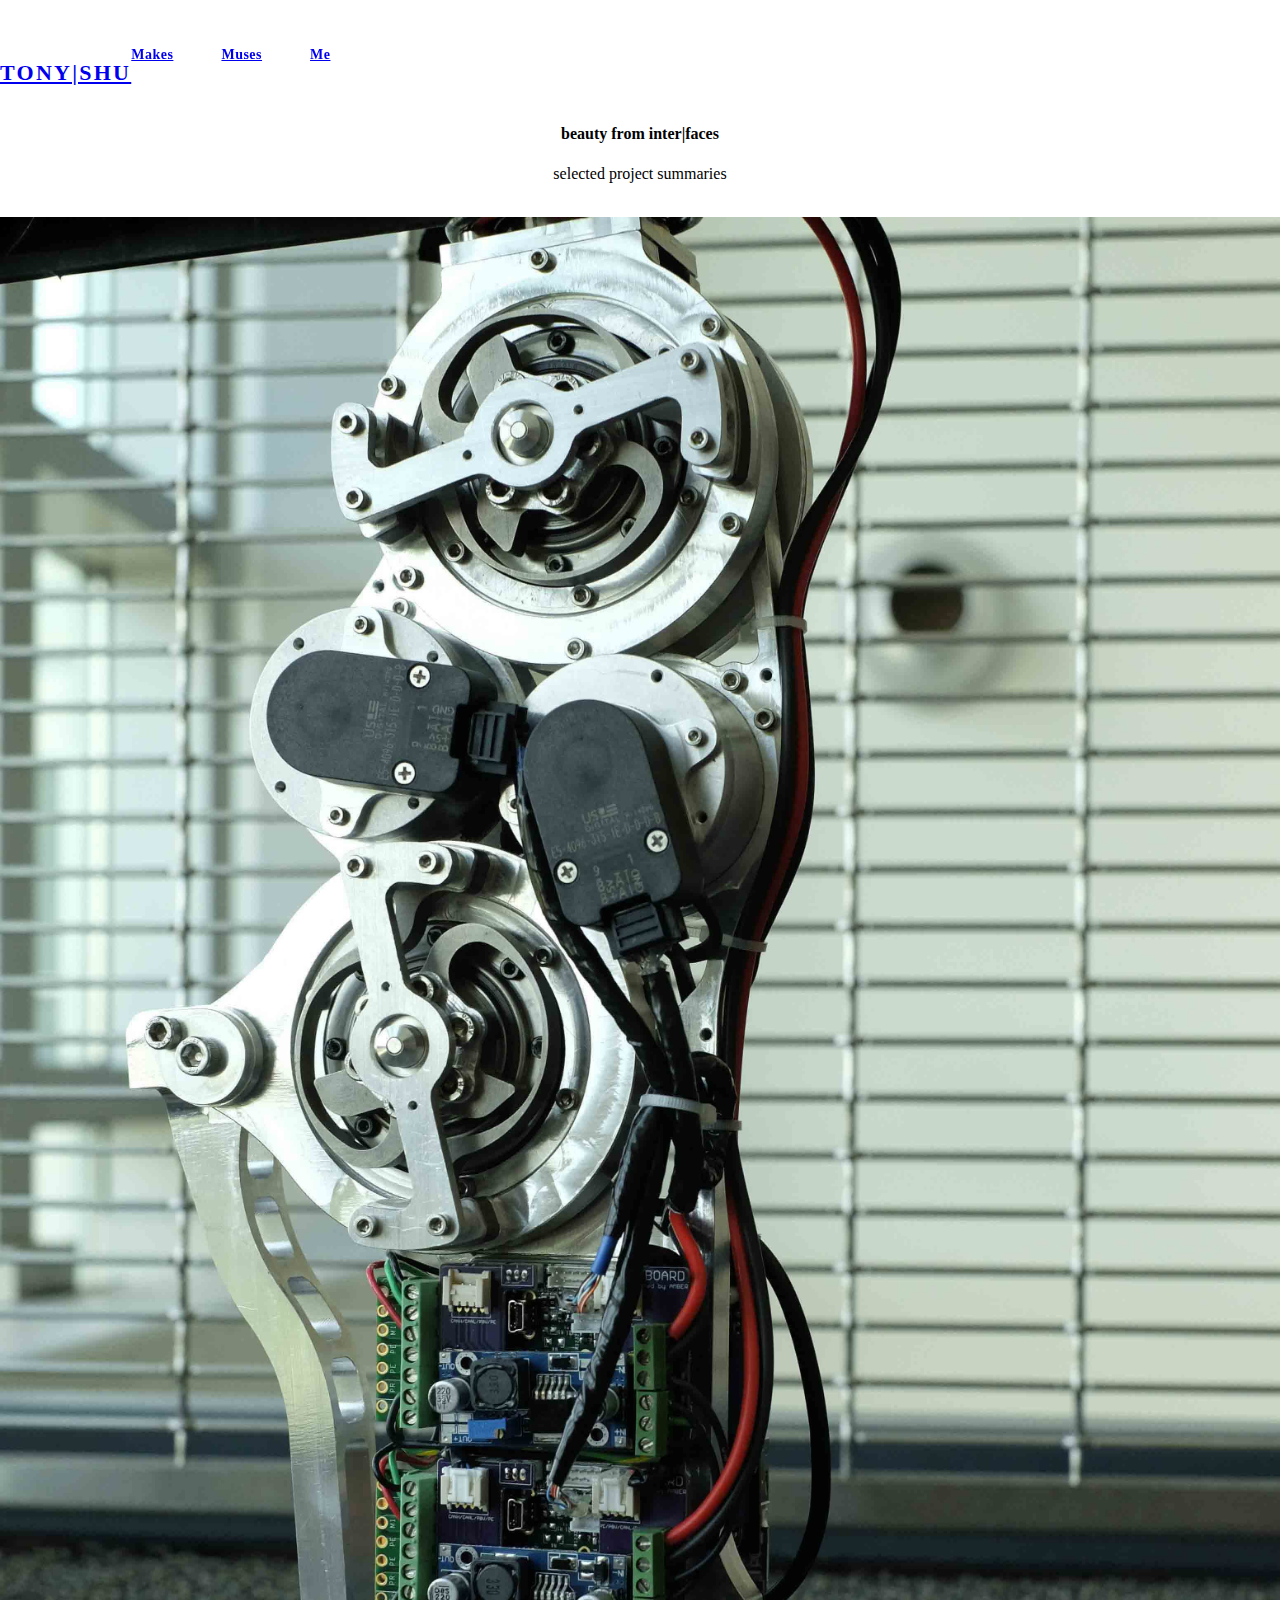
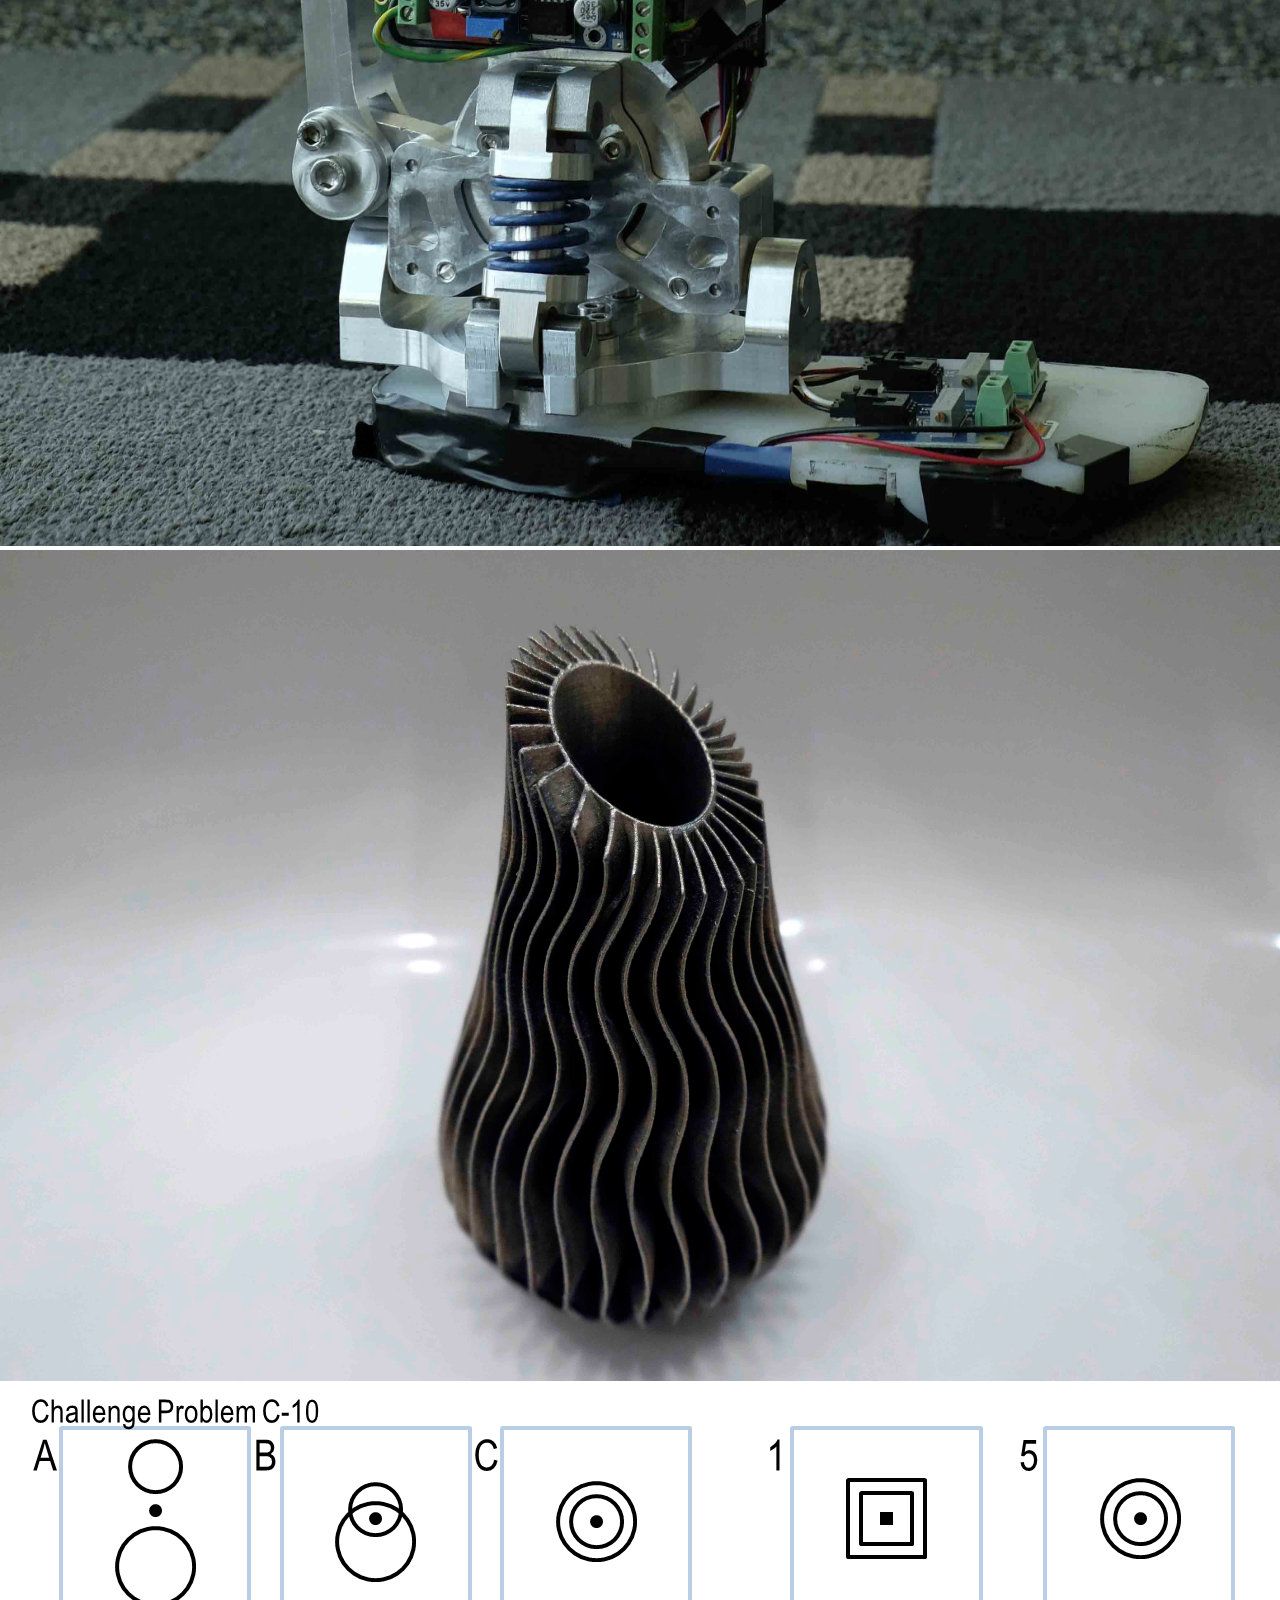
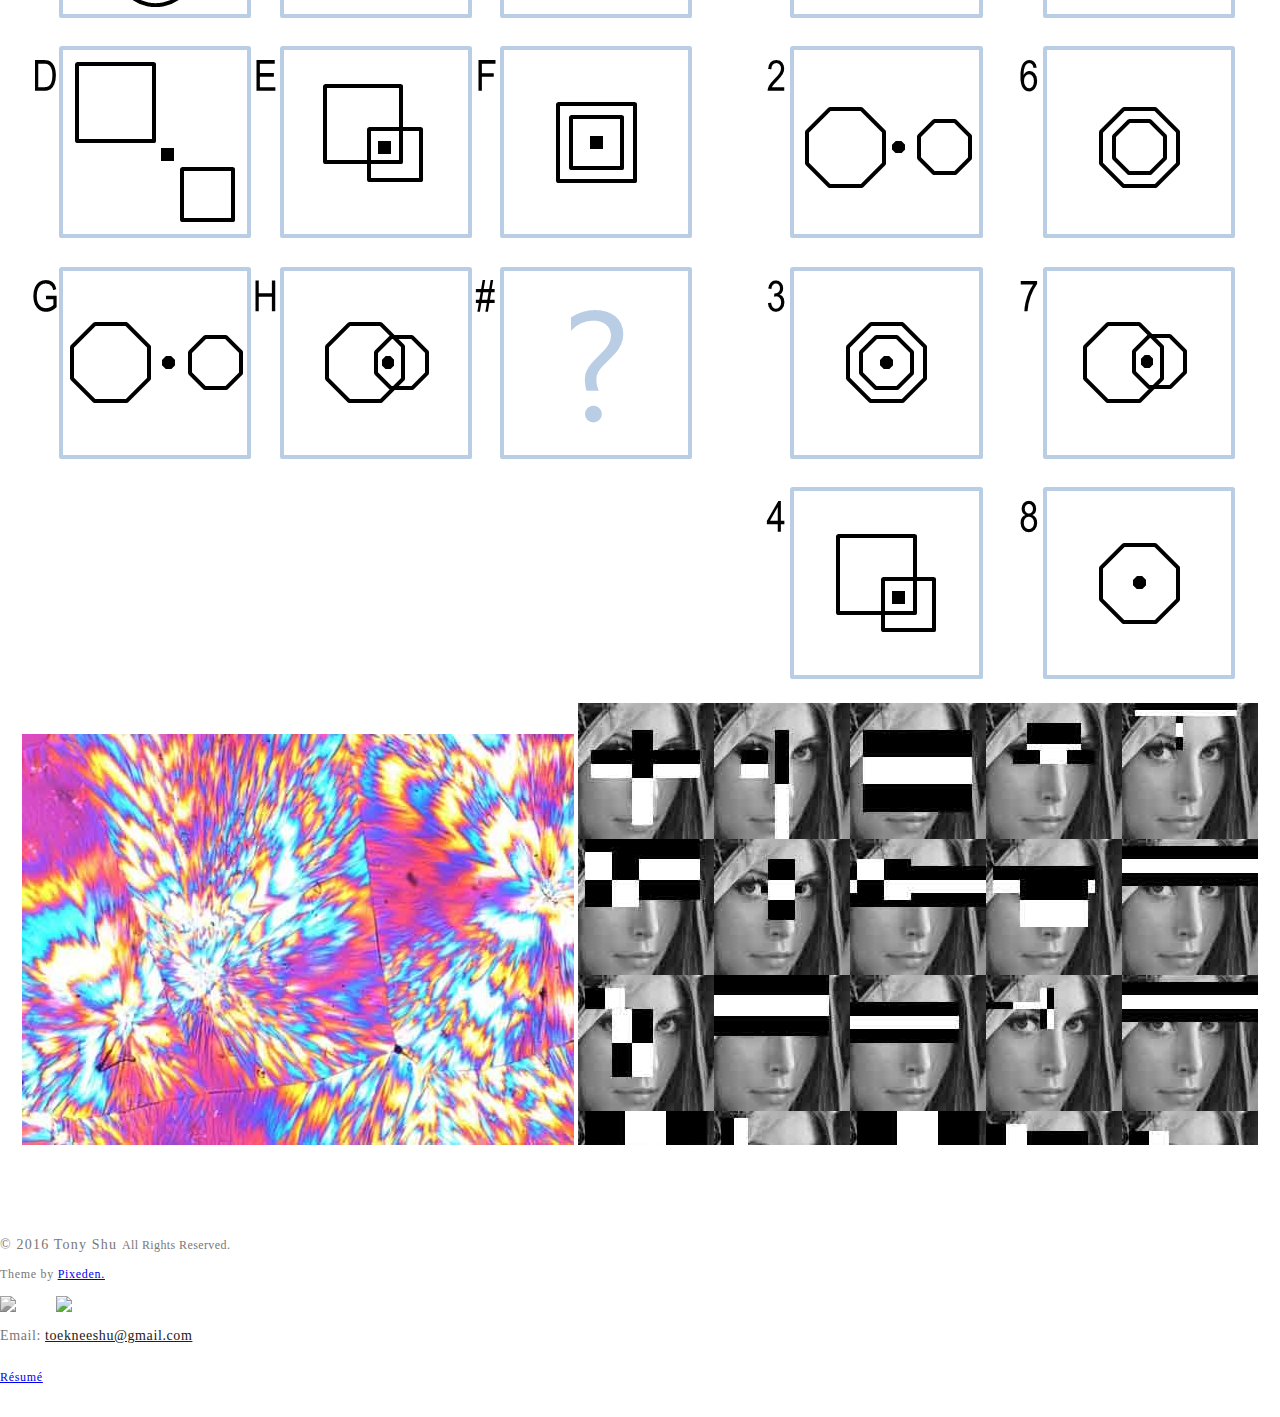
==== commit f34a5b41: "translate" ====
--- a/index.html
+++ b/index.html
@@ -133,13 +133,13 @@
 
                   <p style="text-align:left; margin: 20px">AMPRO3 is something I've been working on for over a year, and the potential of prosthesis research continues to inspire me every day. In addition to making use of the device's series elastic actuators, relative encoders, motor drivers, inertial measurement units, and custom circuitry, I've written a custom API for the six-axis load cell located at the ankle which allows for the measurement of ground reaction forces. I have also experimentally implemented and tuned several theoretical passivity-based, adaptive, and sliding mode controllers in ROS using its on-board BeagleBone Black microcontroller. Our work on this generation of AMPRO has produced a manuscript which will appear in the 2017 American Controls Conference proceedings and another journal manuscript which will be submitted in December 2016.
 	                </p>
-	               <!--  <p><a href="assets/pdf/amproControl1.pdf" style="text-decoration:underline" target="_blank">Manuscript submission to the 2017 American Controls Conference</a></p> -->
+	                <p><a href="assets/pdf/amproControl1.pdf" style="text-decoration:underline" target="_blank">Manuscript submission to the 2017 American Controls Conference</a></p>
 	                <p><a href="https://github.com/tshu/optoforce6axis" target="_blank" style="text-decoration:underline"> Source</a> for my custom API used to integrate an OptoForce six-axis load cell with the ankle joint for the measurement of ground reactions.</p>
 		        </div> 
               </div>
             </div> 
 
-          <button class="rk-item ae-masonry__item button" id="dmlsButton" style="margin-top: 4px"><img src="assets/img/dmls.jpg" alt="">
+          <button class="rk-item ae-masonry__item button" id="dmlsButton" style="margin-top: 0px"><img src="assets/img/dmls.jpg" alt="">
                 <div class="item-meta">
                   <h3>This thing</h3>
                   <p>direct metal laser sintering</p>
@@ -170,7 +170,7 @@
               <div class="modal-content">
                 <img src="assets/img/ravenb.PNG">
                 <div class="rk-blog__items">
-                  <p style="text-align:left; margin: 20px"> While machine learning techniques have their place, many patterns cannot be reduced to a feasible feature space. As a project for Dr. Ashok Goel's course on Knowledge-Based AI (of <a href="http://www.businessinsider.com/watson-ai-became-a-teaching-assistant-2016-5" target="_blank" style="text-decoration:underline"> Jill Watson</a> fame), I've created an intelligent agent which uses reasoning to solve Raven's problems. These visual puzzles require the test taker to extract implicit patterns from a series of figures, applying them to select the correct answer from a bank. While these problems are intuitive for humans, a state-of-the-art agent is only correct around 70% of the time.
+                  <p style="text-align:left; margin: 20px"> While machine learning techniques have their place, many patterns cannot be reduced to a feasible feature space. As a project for Dr. Ashok Goel's course on Knowledge-Based AI (of <a href="http://www.businessinsider.com/watson-ai-became-a-teaching-assistant-2016-5" target="_blank" style="text-decoration:underline"> Jill Watson</a> fame), I've created an intelligent agent which uses reasoning to solve Raven's problems. These visual puzzles require the test taker to extract implicit patterns from a series of figures, applying them to select the correct answer from a bank. While the problems are intuitive for humans, a state-of-the-art agent is only correct around 70% of the time.
                   </p>
                   <p style="text-align:left; margin: 20px"> On an implementation level using the Pillow library, my agent performs pixel level statistical analysis and gross transformations on the given figures. Tiers of reasoning progress from simple screens of bitmap identity to figure rotations to pixel density matching. Whatever relationships are found are then appropriately implemented either horizontally, vertically, or diagonally. The agent follows up with a generate-and-test approach at the end of each tier to produce a best guess for that tier. Finally, a unified accuracy metric for guess comparison allows the agent to select the best answer choice. Using this strategy, the agent achieves 55% accuracy without relying on any semantic knowledge or object detection.
                   </p>
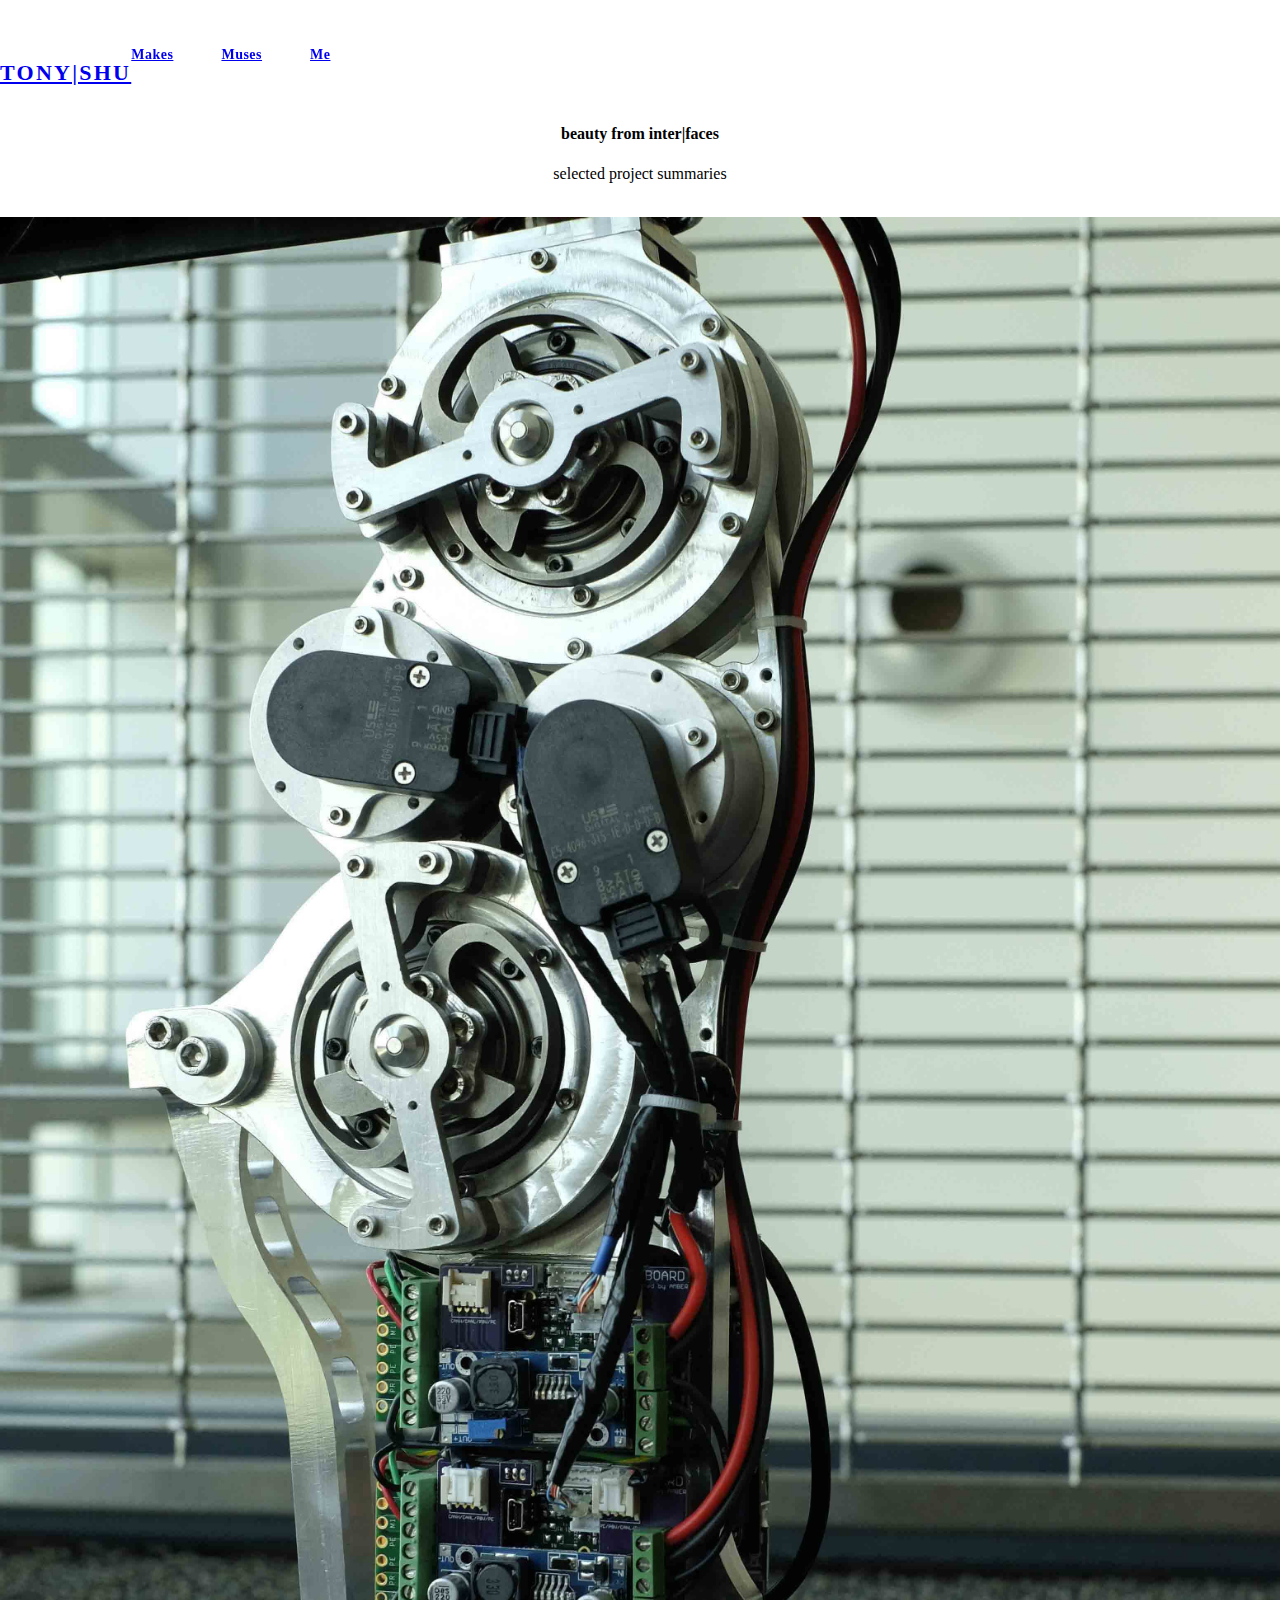
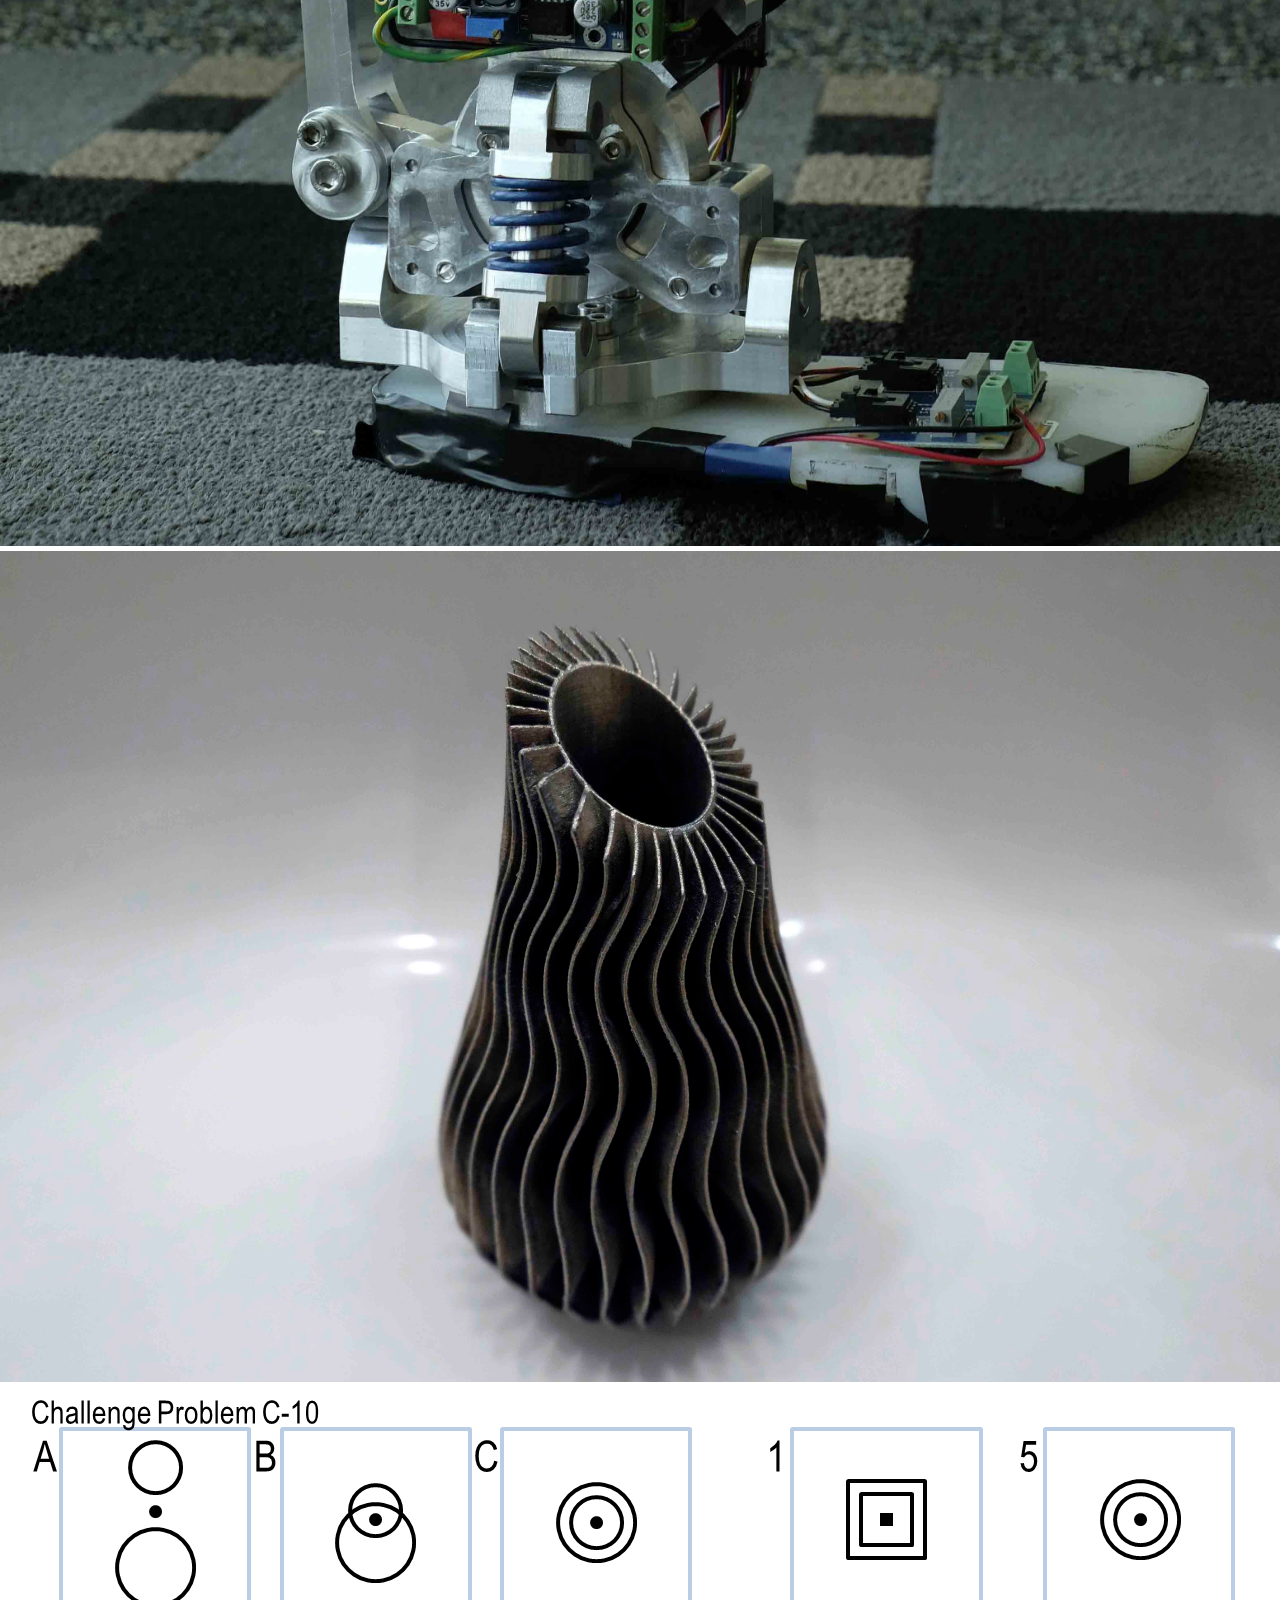
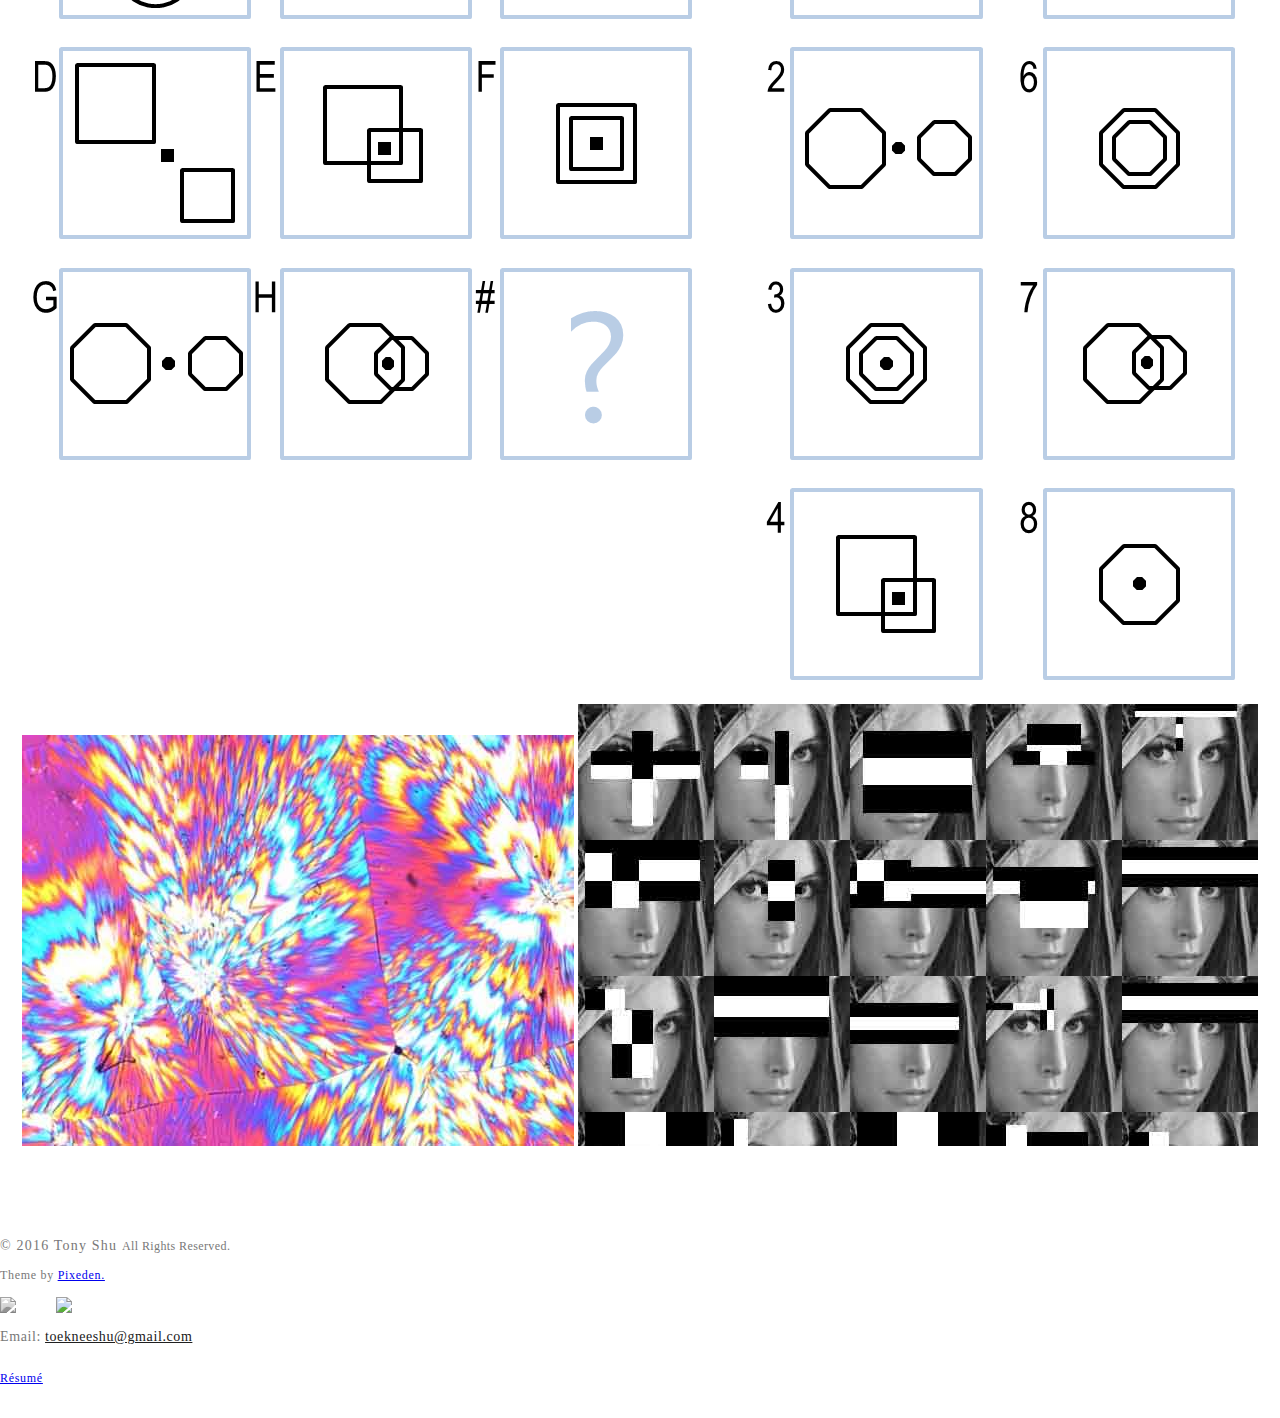
==== commit 26c822c4: "shift pix" ====
--- a/index.html
+++ b/index.html
@@ -139,7 +139,7 @@
               </div>
             </div> 
 
-          <button class="rk-item ae-masonry__item button" id="dmlsButton" style="margin-top: 0px"><img src="assets/img/dmls.jpg" alt="">
+          <button class="rk-item ae-masonry__item button" id="dmlsButton" style="margin-top: 1px"><img src="assets/img/dmls.jpg" alt="">
                 <div class="item-meta">
                   <h3>This thing</h3>
                   <p>direct metal laser sintering</p>
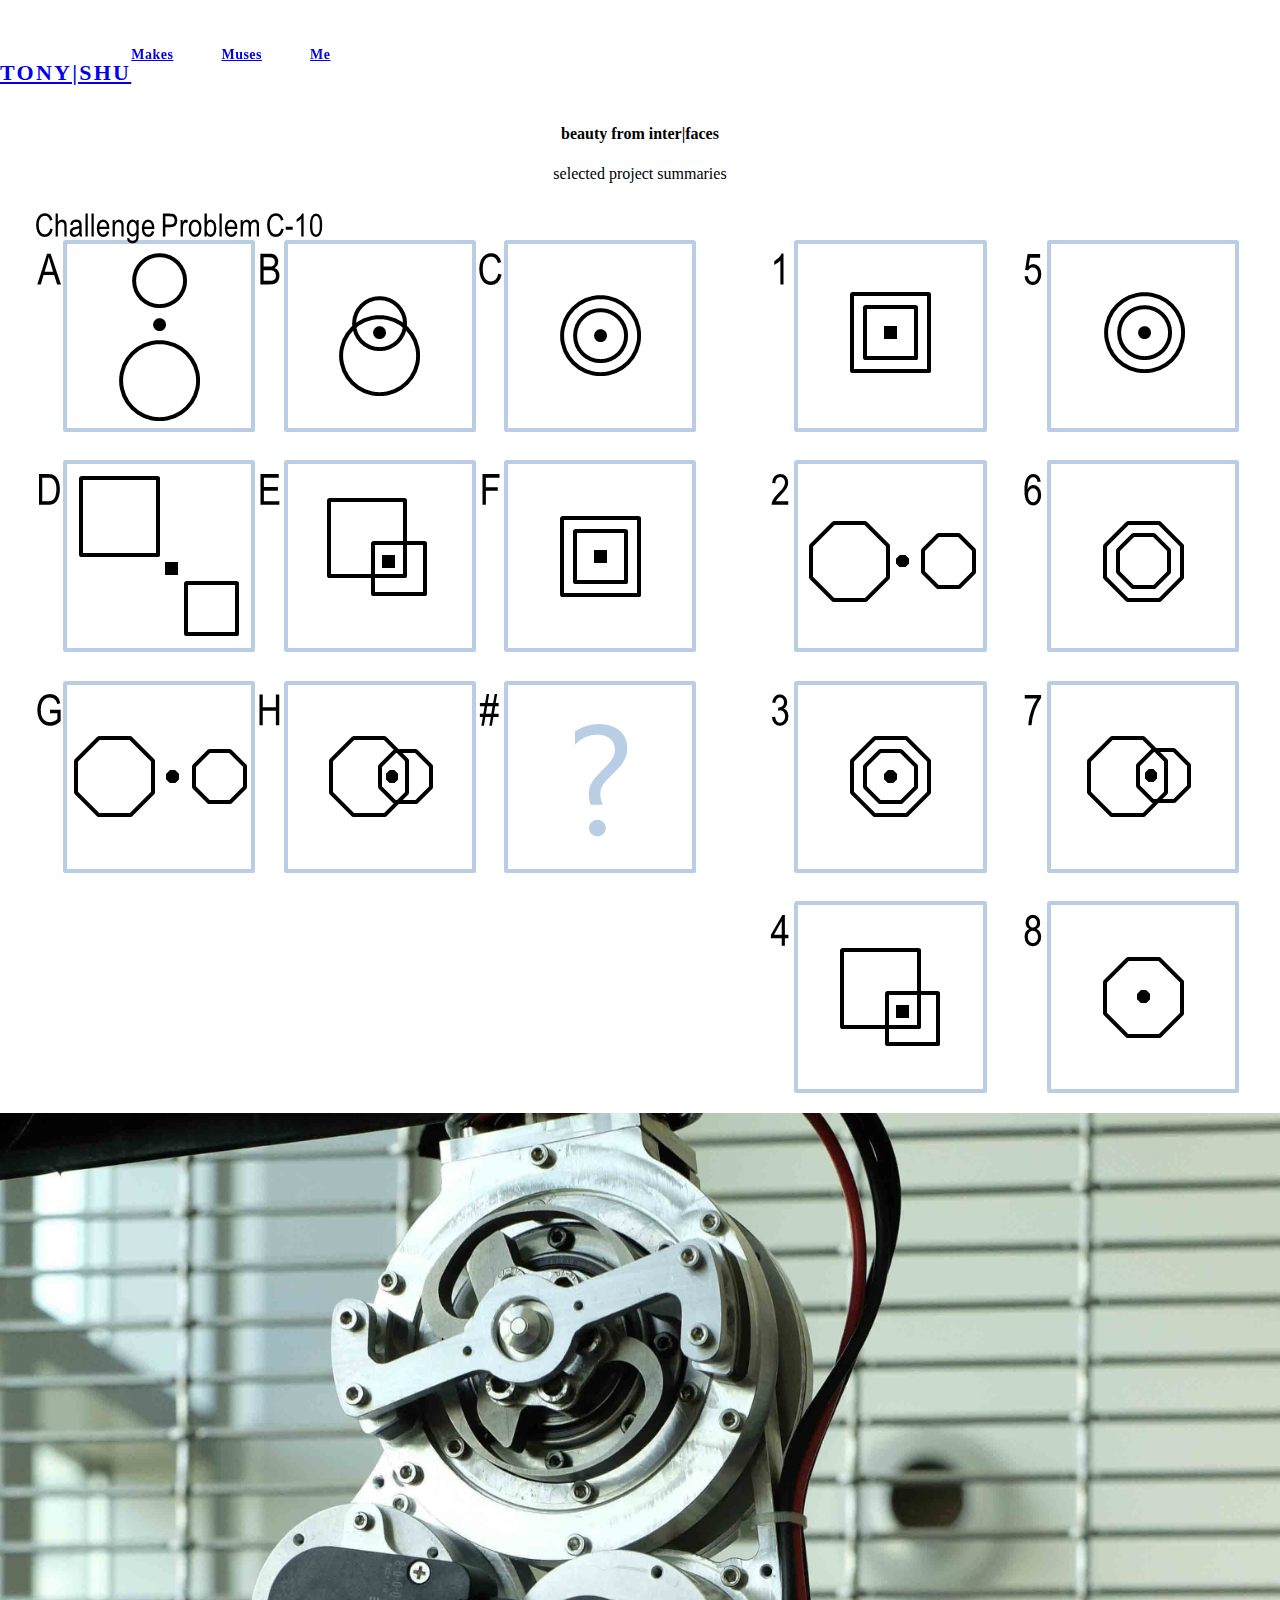
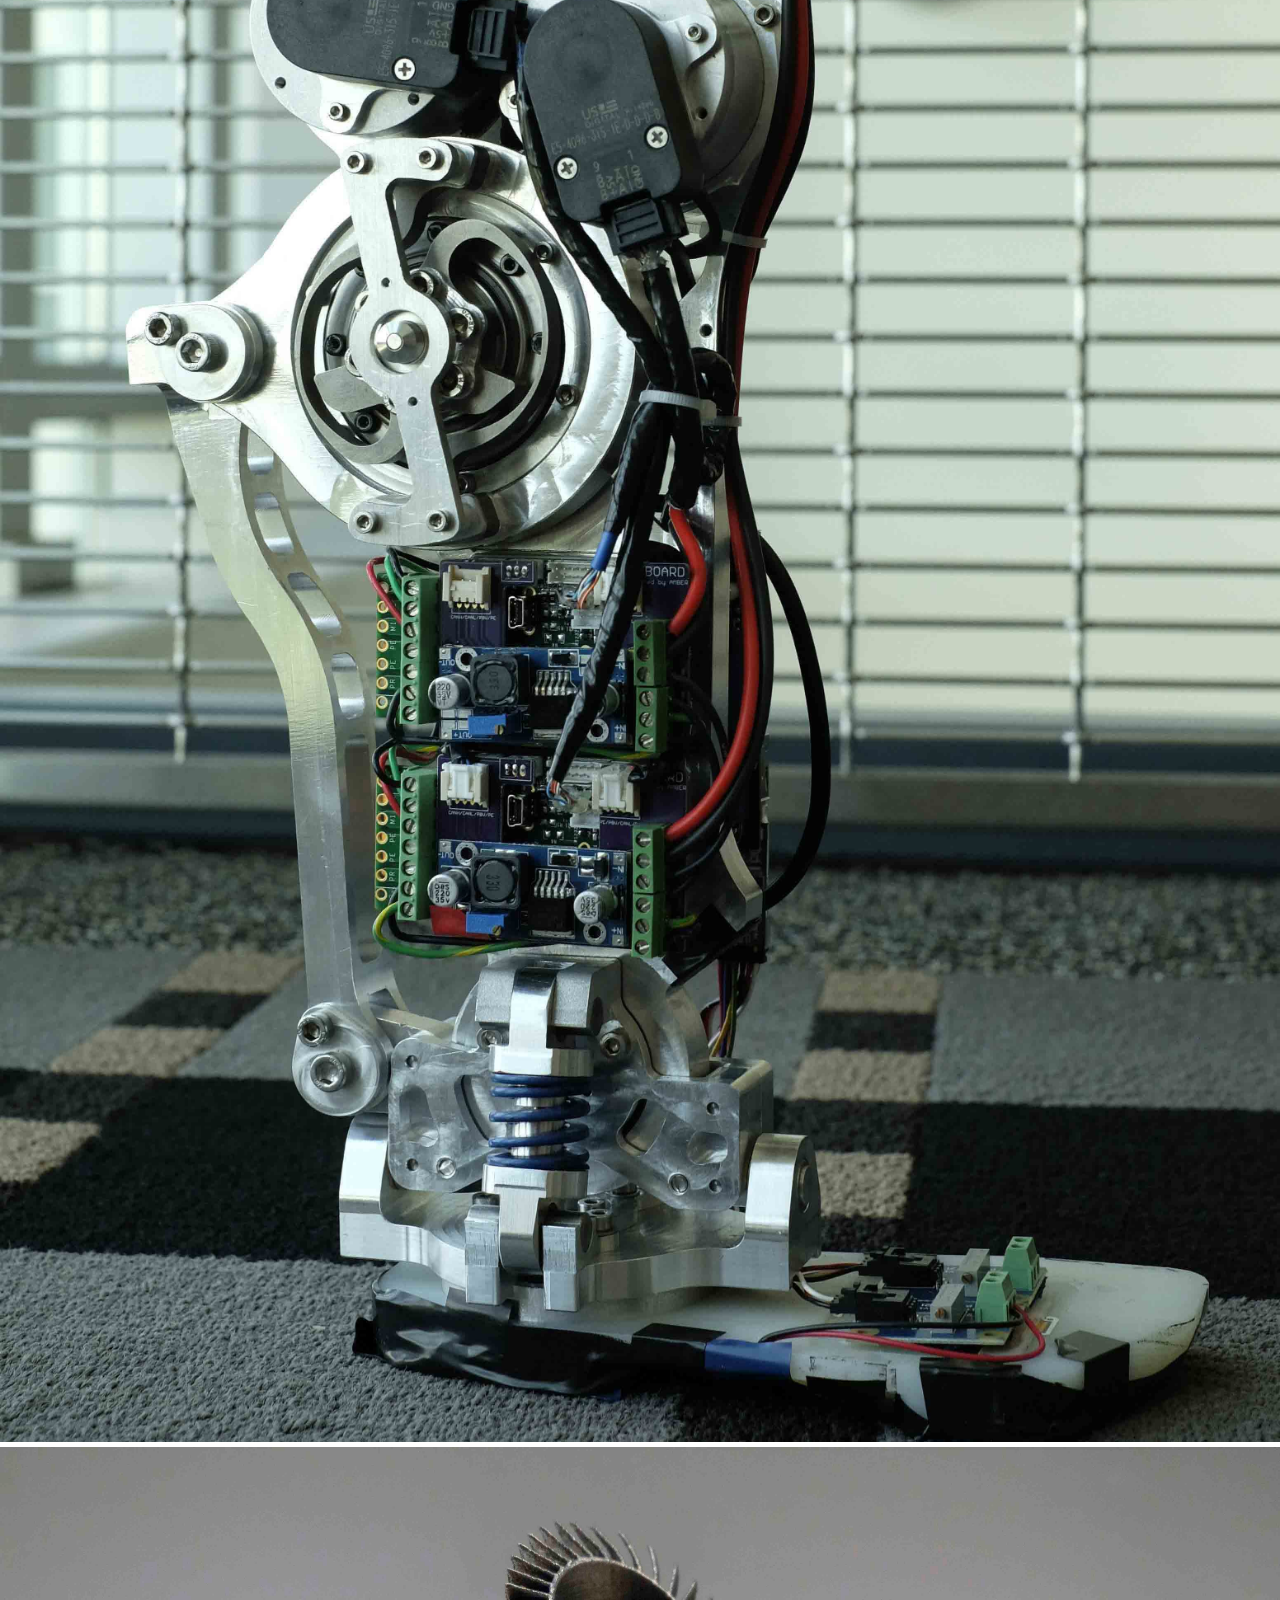
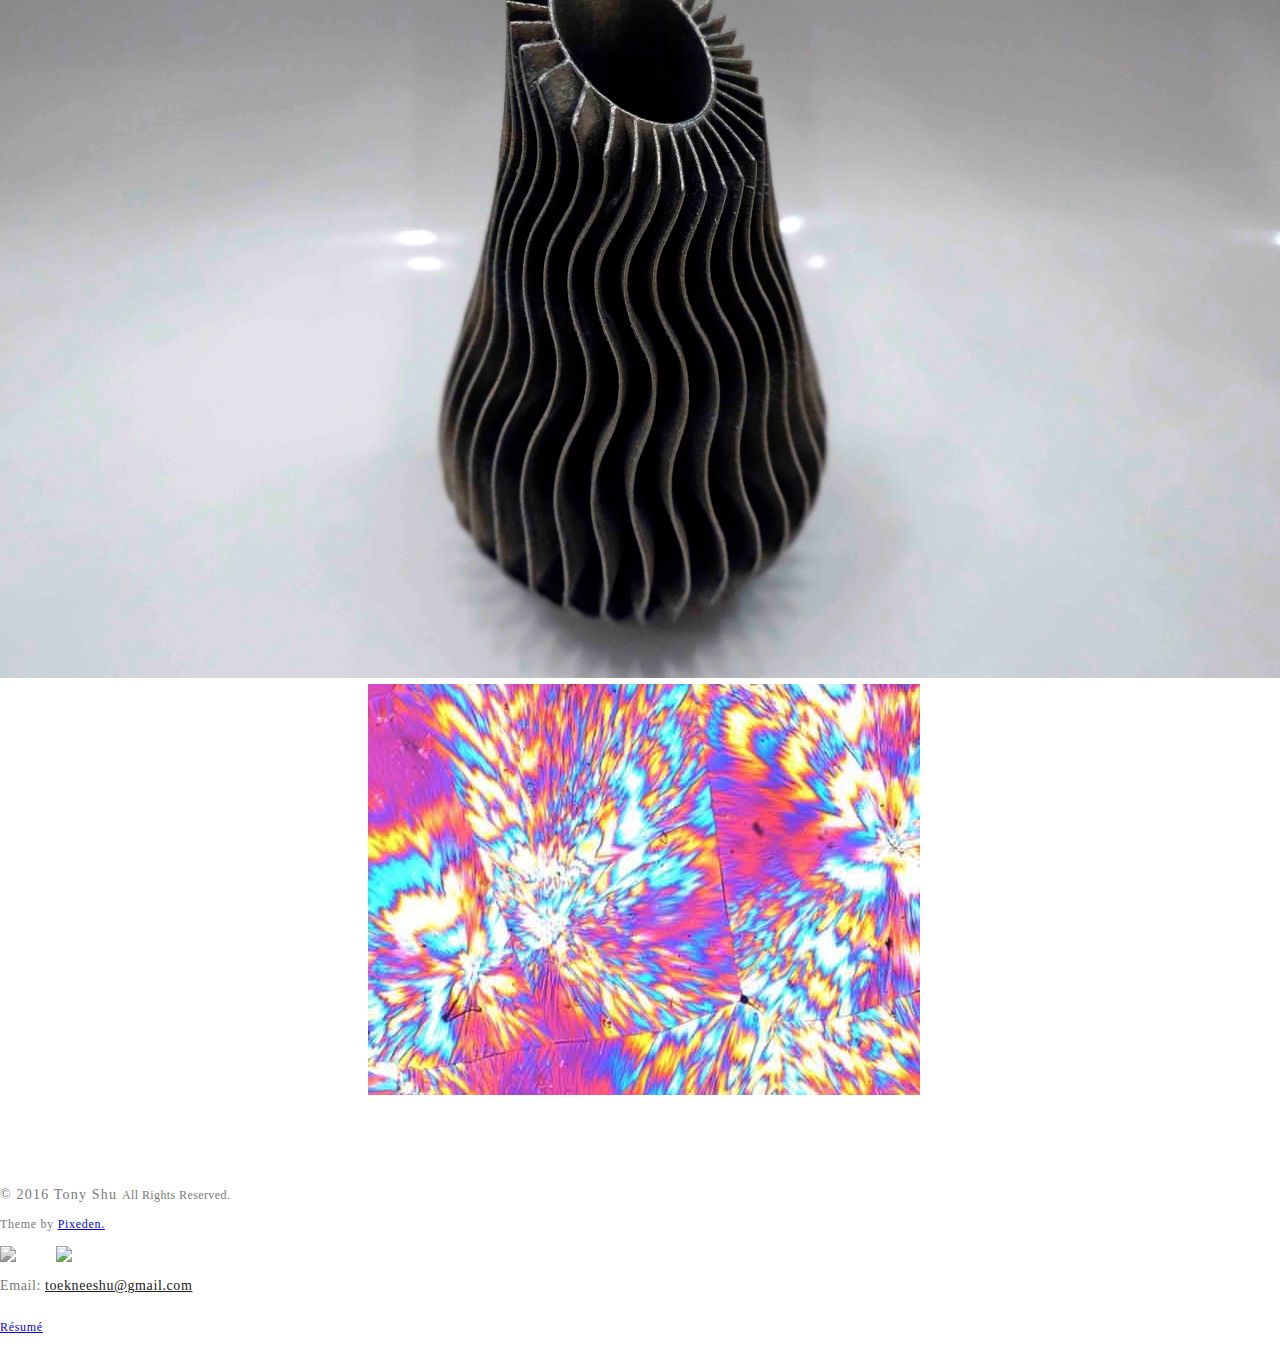
==== commit 22eb849f: "same" ====
--- a/index.html
+++ b/index.html
@@ -41,7 +41,7 @@
         <h1 class="rk-logo"><a href="index">Tony|Shu</a></h1>
         <nav class="rk-navigation">
           <ul class="rk-menu">
-            <li class="active rk-menu__item"><a href="index" class="rk-menu__link">Makes</a>
+            <li class="active rk-menu__item" style="color:#E95420 !important"><a href="index" class="rk-menu__link">Makes</a>
             </li>
             <li class="rk-menu__item"><a href="muses" class="rk-menu__link">Muses</a>
             </li>
@@ -77,29 +77,6 @@
               </div>
             </div>
 
-
-          <button class="rk-item ae-masonry__item button" id="recapButton"><img src="assets/img/recap.jpg" alt="">
-                <div class="item-meta">
-                  <h3>Project ReCap</h3>
-                  <p>zirconia recyling initiative</p>
-                  <p>materials|nature</p>
-                </div></button>
-            <div id="recapModal" class="modal">
-                <div class="modal-content">
-                  <img src="assets/img/recapTeeth.jpg">
-
-				<div class="rk-blog__items">
-		            <p style="text-align:left; margin: 20px">Over one million pounds of high-purity zirconia are thrown away annually as a result of the dental crown milling process, producing needless waste. In the subtractive milling process, 93% of each $200 zirconia blank gets consolidated as dust and chips into the dental lab waste stream. The accumulated debris is often combined with gypsum, wax, and metallic shavings from the lab's other processing streams. Though zirconia is desirable for use in ball milling media, precision valves, and high-wear components, impurities can not be tolerated. With sponsorship from 3M, My senior design team formulated a viable recycling stream for this material with minimal overhead cost for all industry parties involved.</p>
-
-                <p style="text-align:left; margin: 20px">Our solution was to isolate and characterize this zirconia waste in order to ship it off to raw materials processing companies for recycling. To demonstrate the viability of our method, we first filtered out powdered material from the waste stream using a cyclone separator. Our team then performed multiple characterization tests to create a datasheet for potential companies who might be interested in recycling the material. I personally developed a method of estimating the composition of the collected powder based on known densities of the input material and particle size while considering the effects of sphere packing. I also established a trial recycling program with Saint-Gobain, formulating a viable shipping strategy to get powder from dental labs to processing plants without undue cost. 
-                </p>
-	                  <p style="text-decoration:underline"><a href="assets/pdf/recapFinal.pdf" target="_blank">Project ReCap: Recycling of Dental Crown Byproducts
-						</a></p>
-	                  <p style="text-decoration:underline"><a href="http://coe.gatech.edu/news/capstone-design-spring-2016-winners" target="_blank"> 1st place Materials Science project at the 2016 Georgia Tech Capstone Expo</a></p>
-		        </div>                       
-                </div>
-            </div>
-
           <button class="rk-item ae-masonry__item button" id="banditButton"><img src="assets/img/bandit.jpeg" alt="">
                 <div class="item-meta">
                   <h3>Bandit</h3>
@@ -110,15 +87,35 @@
               <div class="modal-content">
                 <img src="assets/img/bandit.jpg">
                 <div class="rk-blog__items">
-		              <p style="text-align:left; margin: 20px"> Bandit is a wearable with all the functionality of existing fitness trackers and then some. It houses six completely modular sensor bays large enough for anything from geiger counters to run-of-the-mill accelerometers. With a variety of mounting options à la GoPro, Bandit is the complete sensor package for anyone: surfers, rally drivers, triathletes, moms, nuclear physicists, etc. The goal of this materials science design project was to work as a team to consider all of the steps required for getting a product to market. </p>
+                  <p style="text-align:left; margin: 20px"> Bandit is a wearable with all the functionality of existing fitness trackers and then some. It houses six completely modular sensor bays large enough for anything from geiger counters to run-of-the-mill accelerometers. With a variety of mounting options à la GoPro, Bandit is the complete sensor package for anyone: surfers, rally drivers, triathletes, moms, nuclear physicists, etc. The goal of this materials science design project was to work as a team to consider all of the steps required for getting a product to market. </p>
 
                   <p style="text-align:left; margin: 20px">As team lead, my role consisted of configuring the electronics and making a working three sensor prototype capable of sensor hot-swapping. I developed a minimum viable product using an Arduino with various off-the-shelf sensors. Hot-swapping was implemented through embedded sensor APIs, and Processing was used as a data visualizer. We explored a wide range of wearable technologies including room temperature thermoelectric generators, hypoallergenic elastomers, and advanced waterproofing techniques.
-	                </p>
-	                <p><a href="assets/pdf/banditFinal.pdf" target="_blank" style="text-decoration:underline">Bandit - A Modular Sensor Package for Triathletes</a></p><p>
-	                <a href="https://github.com/tshu/partModels/blob/master/11.30.SLDPRT" target="_blank" style="text-decoration:underline">Part Model</a></p>
-		        </div> 
-              </div>
-            </div>           
+                  </p>
+                  <p><a href="assets/pdf/banditFinal.pdf" target="_blank" style="text-decoration:underline">Bandit - A Modular Sensor Package for Triathletes</a></p><p>
+                  <a href="https://github.com/tshu/partModels/blob/master/11.30.SLDPRT" target="_blank" style="text-decoration:underline">Part Model</a></p>
+            </div> 
+              </div>
+            </div>
+
+          <button class="rk-item ae-masonry__item button" id="ravenButton"><img src="assets/img/raven.PNG" alt="">
+                <div class="item-meta">
+                  <h3>Raven's Progressive Matrices</h3>
+                  <p>pattern recognition</p>
+                  <p>vision|intelligence</p>
+                </div>
+          </button>
+            <div id="ravenModal" class="modal">
+              <div class="modal-content">
+                <img src="assets/img/ravenb.PNG">
+                <div class="rk-blog__items">
+                  <p style="text-align:left; margin: 20px"> While machine learning techniques have their place, many patterns cannot be reduced to a feasible feature space. As a project for Dr. Ashok Goel's course on Knowledge-Based AI (of <a href="http://www.businessinsider.com/watson-ai-became-a-teaching-assistant-2016-5" target="_blank" style="text-decoration:underline"> Jill Watson</a> fame), I have created an intelligent agent which uses reasoning to solve Raven's problems. These visual puzzles require the test taker to extract implicit patterns from a series of figures, applying them to select the correct answer from a bank. While the problems are intuitive for humans, a state-of-the-art agent is only correct around 70% of the time.
+                  </p>
+                  <p style="text-align:left; margin: 20px"> On an implementation level using the Pillow library, my agent performs pixel level statistical analysis and gross transformations on the given figures. Tiers of reasoning progress from simple screens of bitmap identity to figure rotations to pixel density matching. Whatever relationships are found are then appropriately implemented either horizontally, vertically, or diagonally. The agent follows up with a generate-and-test approach at the end of each tier to produce a best guess for that tier. Finally, a unified accuracy metric for guess comparison allows the agent to select the best answer choice. Using this strategy, the agent achieves 55% accuracy without relying on any semantic knowledge or object detection.
+                  </p>
+                </div> 
+              </div>
+            </div>  
+
           <button class="rk-item ae-masonry__item button" id="amproButton"><img src="assets/img/ampro3.jpg" alt="">
                 <div class="item-meta">
                   <h3>AMPRO3</h3>
@@ -131,9 +128,9 @@
                 <div class="rk-blog__items">
 		              <p style="text-align:left; margin: 20px"> Prosthesis technology is quickly catching up to meet the demands of everyday life. As part of the <a href="http://www.bipedalrobotics.com" style="text-decoration:underline" target="_blank">AMBER Lab</a>, I am the project manager of AMPRO3, a transfemoral prosthesis featuring actuated knee and ankle joints. Utilizing a hybrid zero dynamics framework to drive the system toward human-inspired reference trajectories, AMPRO3 will serve as a platform for future cost of transportation and walking gait studies. My team of graduate students is currently developing several novel feedback controllers for the accurate tracking of reference trajectories.</p>
 
-                  <p style="text-align:left; margin: 20px">AMPRO3 is something I've been working on for over a year, and the potential of prosthesis research continues to inspire me every day. In addition to making use of the device's series elastic actuators, relative encoders, motor drivers, inertial measurement units, and custom circuitry, I've written a custom API for the six-axis load cell located at the ankle which allows for the measurement of ground reaction forces. I have also experimentally implemented and tuned several theoretical passivity-based, adaptive, and sliding mode controllers in ROS using its on-board BeagleBone Black microcontroller. Our work on this generation of AMPRO has produced a manuscript which will appear in the 2017 American Controls Conference proceedings and another journal manuscript which will be submitted in December 2016.
+                  <p style="text-align:left; margin: 20px">AMPRO3 is something I have been working on for over a year, and the potential of prosthesis research continues to inspire me every day. In addition to making use of the device's series elastic actuators, relative encoders, motor drivers, inertial measurement units, and custom circuitry, I have written a custom API for the six-axis load cell located at the ankle which allows for the measurement of ground reaction forces. I have also experimentally implemented and tuned several theoretical passivity-based, adaptive, and sliding mode controllers in ROS using its on-board BeagleBone Black microcontroller. Our work on this generation of AMPRO has produced a manuscript which will appear in the 2017 American Controls Conference proceedings and another journal manuscript which will be submitted in January 2016.
 	                </p>
-	                <p><a href="assets/pdf/amproControl1.pdf" style="text-decoration:underline" target="_blank">Manuscript submission to the 2017 American Controls Conference</a></p>
+	                <p><a href="assets/pdf/amproControl1.pdf" style="text-decoration:underline" target="_blank">Best Student Paper 2017 American Controls Conference (pending, currently top 5)</a></p>
 	                <p><a href="https://github.com/tshu/optoforce6axis" target="_blank" style="text-decoration:underline"> Source</a> for my custom API used to integrate an OptoForce six-axis load cell with the ankle joint for the measurement of ground reactions.</p>
 		        </div> 
               </div>
@@ -159,24 +156,49 @@
               </div>
             </div> 
 
-          <button class="rk-item ae-masonry__item button" id="ravenButton"><img src="assets/img/raven.PNG" alt="">
-                <div class="item-meta">
-                  <h3>Raven's Progressive Matrices</h3>
-                  <p>pattern recognition</p>
-                  <p>vision|intelligence</p>
+          <button class="rk-item ae-masonry__item button" id="cameraButton" style="margin-top: 0px"> <img src="assets/img/me.gif" alt="">
+                <div class="item-meta">
+                  <h3>Scout</h3>
+                  <p>haar cascades</p>
+                  <p>vision|art</p>
                 </div>
           </button>
-            <div id="ravenModal" class="modal">
-              <div class="modal-content">
-                <img src="assets/img/ravenb.PNG">
-                <div class="rk-blog__items">
-                  <p style="text-align:left; margin: 20px"> While machine learning techniques have their place, many patterns cannot be reduced to a feasible feature space. As a project for Dr. Ashok Goel's course on Knowledge-Based AI (of <a href="http://www.businessinsider.com/watson-ai-became-a-teaching-assistant-2016-5" target="_blank" style="text-decoration:underline"> Jill Watson</a> fame), I've created an intelligent agent which uses reasoning to solve Raven's problems. These visual puzzles require the test taker to extract implicit patterns from a series of figures, applying them to select the correct answer from a bank. While the problems are intuitive for humans, a state-of-the-art agent is only correct around 70% of the time.
-                  </p>
-                  <p style="text-align:left; margin: 20px"> On an implementation level using the Pillow library, my agent performs pixel level statistical analysis and gross transformations on the given figures. Tiers of reasoning progress from simple screens of bitmap identity to figure rotations to pixel density matching. Whatever relationships are found are then appropriately implemented either horizontally, vertically, or diagonally. The agent follows up with a generate-and-test approach at the end of each tier to produce a best guess for that tier. Finally, a unified accuracy metric for guess comparison allows the agent to select the best answer choice. Using this strategy, the agent achieves 55% accuracy without relying on any semantic knowledge or object detection.
+            <div id="cameraModal" class="modal">
+              <div class="modal-content">
+                <img src="assets/img/gnomes.jpg">
+                <div class="rk-blog__items">
+                  <p style="text-align:left; margin: 20px"> As a photographer, there are moments when I am nowhere near the camera, meaning I have to run back several yards just to pan it an inch. To address this issue I am developing Scout, a modular stepper motor/Raspberry Pi system to facilitate remote tracking. With any camera mounted to the stepper motor, the Raspberry Pi will be able to use a separate on-board camera to center the mounted camera toward signs held up by the photographer. Additionally, bluetooth communication with the Pi will allow manual tracking with a corresponding mobile app.
+                  </p>
+                  <p style="text-align:left; margin: 20px"> Automatic tracking should be possible by training a Haar cascade filter, which is a technique based on weak classifiers and AdaBoost for object discrimination. For each layer in the cascade, the filter searches for the existence of several features in the image which correspond to a specific object. Any portion of the image which meets the requirements for a single layer moves on to the next, discarding more of the image at each step. Eventually, the algorithm returns a selection of pixels which it believes to be the object it's looking for.
+                  </p>
+                  <p style="text-align:left; margin: 20px"> While cascade filters are extremely powerful, they are also very sensitive to noise. Detecting 10 out of 10 faces does not mean being able to tell them apart. I learned this the hard way after using OpenCV to train a cascade filter on hand symbols, which were interpreted as the same bowl of oatmeal for all I know. With the hardware assembled, my next step is to investigate using printed 2D symbols which can be selectively displayed. Combined with the commercially available mobile app for accessing camera functions, I expect Scout to excel at panoramas and group shots once it's complete.
                   </p>
                 </div> 
               </div>
+            </div> 
+
+        <button class="rk-item ae-masonry__item button" id="recapButton"><img src="assets/img/recap.jpg" alt="">
+                <div class="item-meta">
+                  <h3>Project ReCap</h3>
+                  <p>zirconia recyling initiative</p>
+                  <p>materials|nature</p>
+                </div></button>
+            <div id="recapModal" class="modal">
+                <div class="modal-content">
+                  <img src="assets/img/recapTeeth.jpg">
+
+        <div class="rk-blog__items">
+                <p style="text-align:left; margin: 20px">Over one million pounds of high-purity zirconia are thrown away annually as a result of the dental crown milling process, producing needless waste. In the subtractive milling process, 93% of each $200 zirconia blank gets consolidated as dust and chips into the dental lab waste stream. The accumulated debris is often combined with gypsum, wax, and metallic shavings from the lab's other processing streams. Though zirconia is desirable for use in ball milling media, precision valves, and high-wear components, impurities can not be tolerated. With sponsorship from 3M, my senior design team formulated a viable recycling stream for this material with minimal overhead cost for all industry parties involved.</p>
+
+                <p style="text-align:left; margin: 20px">Our solution was to isolate and characterize this zirconia waste in order to ship it off to raw materials processing companies for recycling. To demonstrate the viability of our method, we first filtered out powdered material from the waste stream using a cyclone separator. Our team then performed multiple characterization tests to create a datasheet for potential companies who might be interested in recycling the material. I personally developed a method of estimating the composition of the collected powder based on known densities of the input material and particle size while considering the effects of sphere packing. I also established a trial recycling program with Saint-Gobain, formulating a viable shipping strategy to get powder from dental labs to processing plants without undue cost. 
+                </p>
+                    <p style="text-decoration:underline"><a href="assets/pdf/recapFinal.pdf" target="_blank">Project ReCap: Recycling of Dental Crown Byproducts
+            </a></p>
+                    <p style="text-decoration:underline"><a href="http://coe.gatech.edu/news/capstone-design-spring-2016-winners" target="_blank"> 1st place Materials Science project at the 2016 Georgia Tech Capstone Expo</a></p>
+            </div>                       
+                </div>
             </div>
+          
 
           <button class="rk-item ae-masonry__item button" id="crystalButton" style="margin-top: 2px"><img src="assets/img/crystal1.jpg" alt="">
                 <div class="item-meta">
@@ -197,28 +219,7 @@
                   <p style="text-align:left; margin: 20px"> The findings suggest that the physical properties CNC composites are highly tuneable based on both manufacturing methods and CNC loading. Specifically, a wide range of CNC/PHB composites are possible which should perform well in dry environments while degrading in the presence of moisture and bacteria.</p>
                 </div> 
               </div>
-            </div>       
-
-          <button class="rk-item ae-masonry__item button" id="cameraButton" style="margin-top: 4px" title="Courtesy Greg Borenstein under Creative Commons 2.0"> <img src="assets/img/haarFace.jpg" alt="">
-                <div class="item-meta">
-                  <h3>Scout</h3>
-                  <p>haar cascades</p>
-                  <p>vision|art</p>
-                </div>
-          </button>
-            <div id="cameraModal" class="modal">
-              <div class="modal-content">
-                <img src="assets/img/gnomes.jpg">
-                <div class="rk-blog__items">
-                  <p style="text-align:left; margin: 20px"> As a photographer, there are moments when I'm nowhere near the camera, meaning I have to run back several yards just to pan it an inch. To address this issue I'm developing Scout, a modular stepper motor/Raspberry Pi system to facilitate remote tracking. With any camera mounted to the stepper motor, the Raspberry Pi will be able to use a small on-board camera to center the mounted camera toward signs held up by the photographer. Additionally, bluetooth communication with the Pi will allow manual tracking with a corresponding mobile app.
-                  </p>
-                  <p style="text-align:left; margin: 20px"> Automatic tracking should be possible by training a Haar cascade filter, which is a technique based on weak classifiers and Adaboost for object discrimination. For each layer in the cascade, the filter searches for the existence of several features in the image which correspond to a specific object. Any portion of the image which meets the requirements for a single layer moves on to the next, discarding more of the image at each step. Eventually, the algorithm returns a selection of pixels which it believes to be the object it's looking for.
-                  </p>
-                  <p style="text-align:left; margin: 20px"> While cascade filters are extremely powerful, they are also very sensitive to noise. Detecting 10 out of 10 faces doesn't mean being able to tell them apart. I learned this the hard way after using OpenCV to train a cascade filter on hand symbols, which were interpreted as the same bowl of oatmeal for all I know. With the hardware assembled, my next step is to investigate using printed 2D symbols which can be selectively displayed. Combined with the commercially available mobile app for accessing camera functions, I expect Scout to excel at panoramas and group shots once it's complete.
-                  </p>
-                </div> 
-              </div>
-            </div>   
+            </div>         
 
         </div>
       </div>
@@ -243,7 +244,17 @@
         </div>
       </div>
     </footer>
-
+    
+    <script>
+    (function(i,s,o,g,r,a,m){i['GoogleAnalyticsObject']=r;i[r]=i[r]||function(){
+    (i[r].q=i[r].q||[]).push(arguments)},i[r].l=1*new Date();a=s.createElement(o),
+    m=s.getElementsByTagName(o)[0];a.async=1;a.src=g;m.parentNode.insertBefore(a,m)
+    })(window,document,'script','https://www.google-analytics.com/analytics.js','ga');
+
+    ga('create', 'UA-88679369-1', 'auto');
+    ga('send', 'pageview');
+
+    </script>
     <script src="assets/js/svg4everybody.min.js"></script>
     <script>svg4everybody();</script>
     <script src="assets/js/modal.js"></script>
